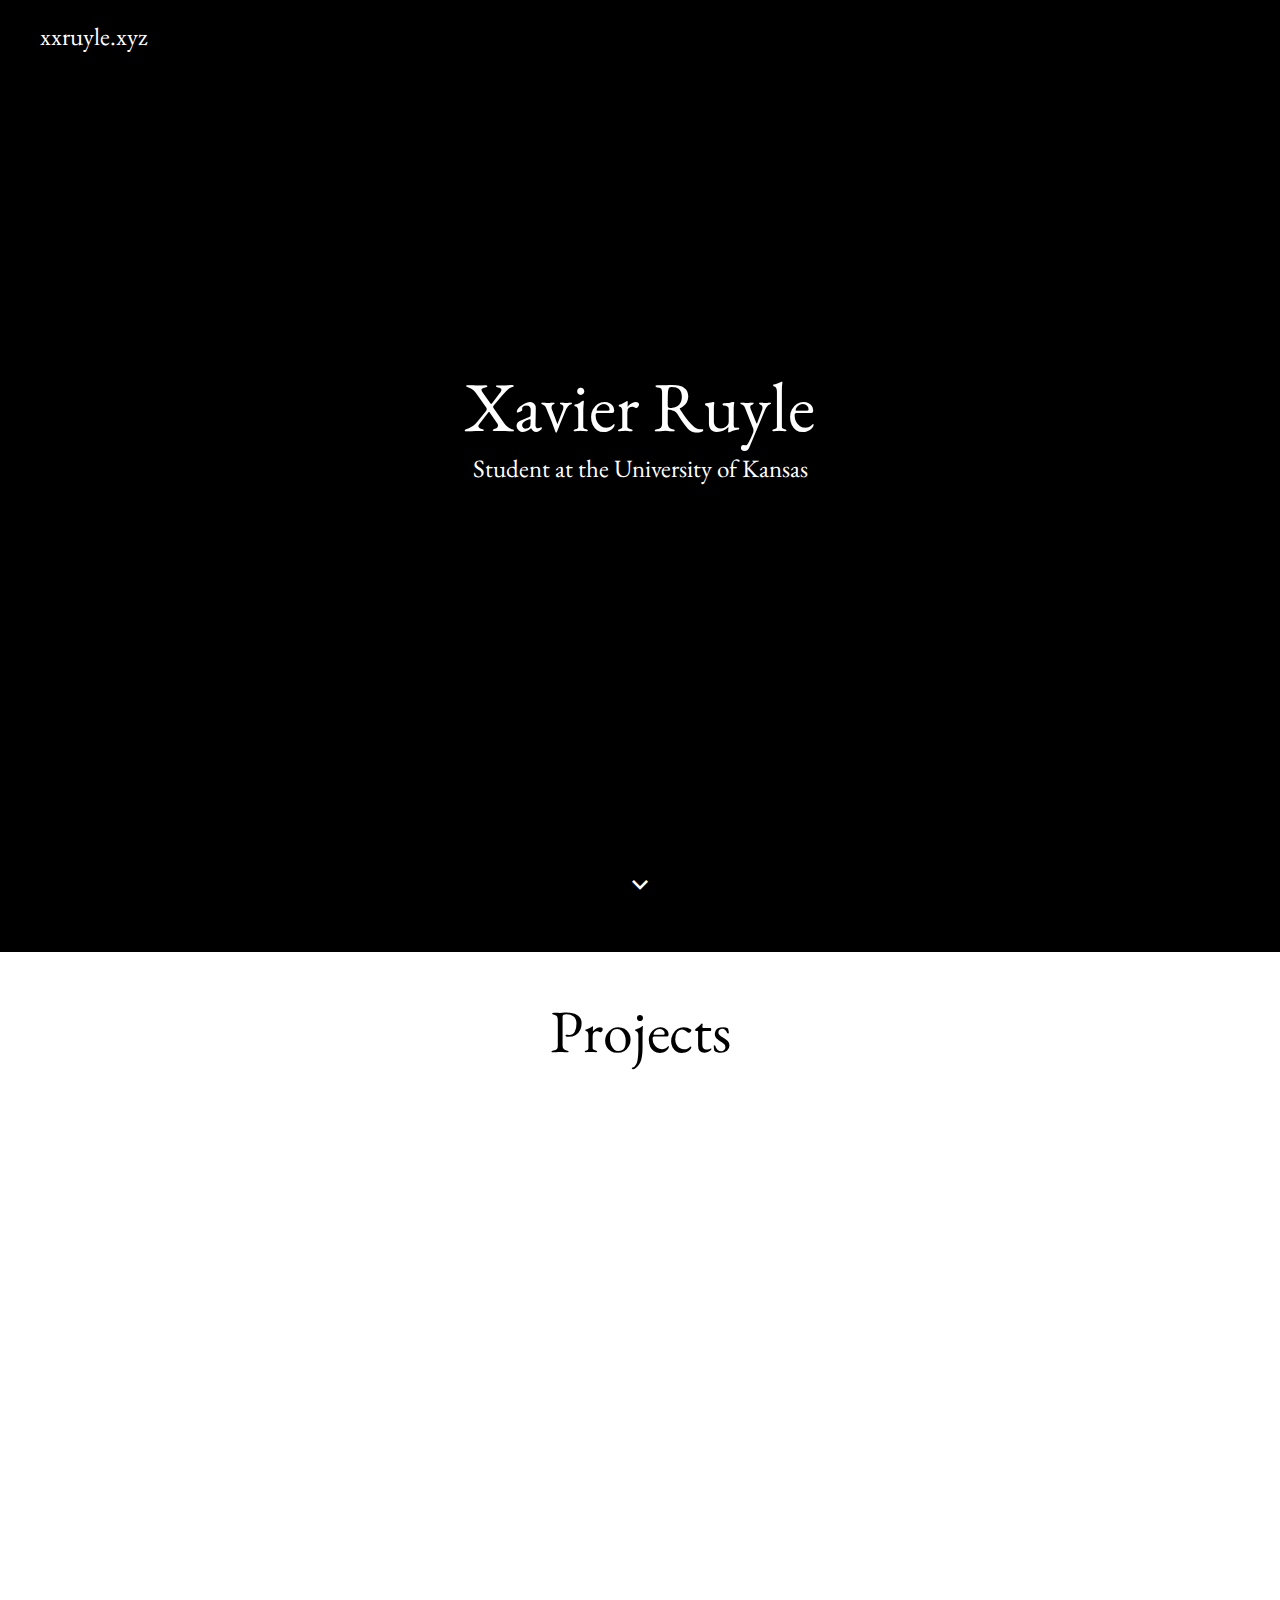
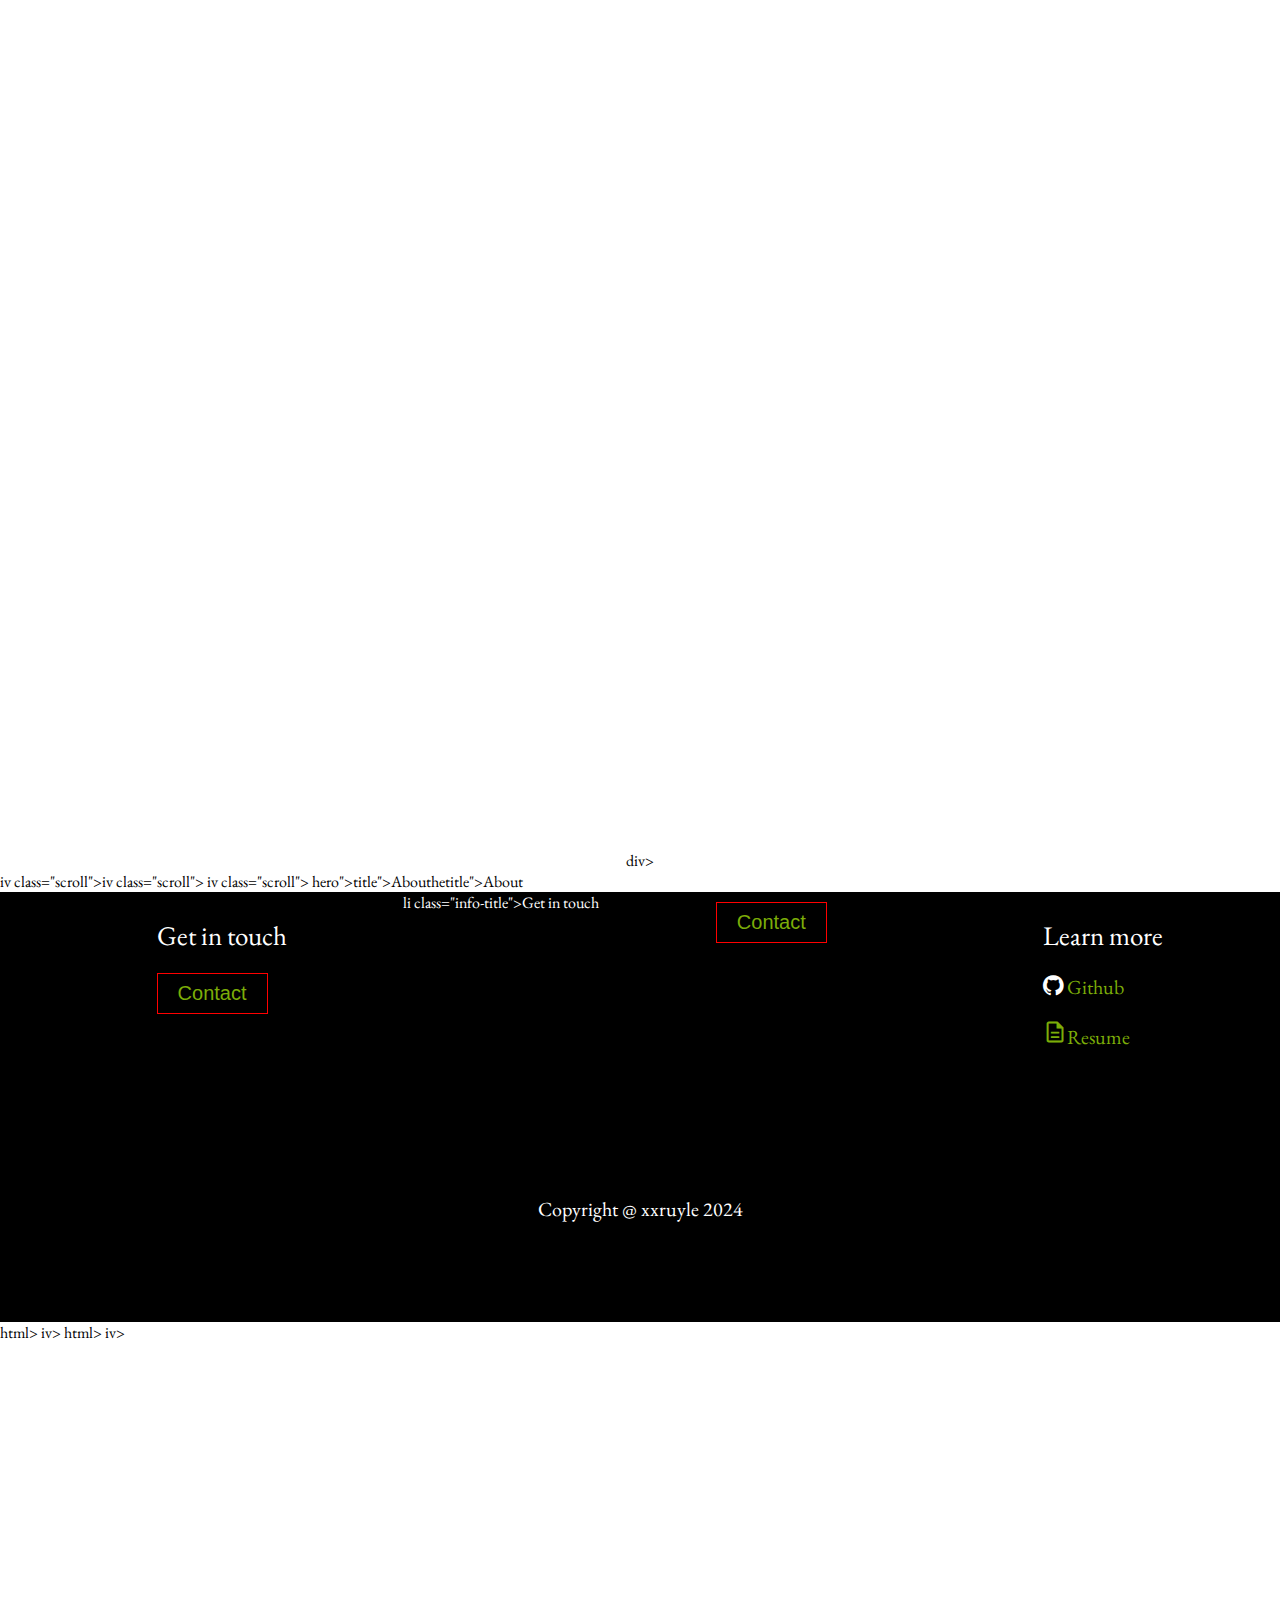
==== index.html @ ccb56cd4 "latest" ====
<!DOCTYPE html>
<html lang="en">

<head>
    <meta charset="UTF-8">
    <meta name="viewport" content="width=device-width, initial-scale=1.0">
    <link rel="stylesheet" href="styles.css" />
    <link href='https://fonts.googleapis.com/css?family=EB Garamond' rel='stylesheet'>
    <link rel="stylesheet"
        href="https://fonts.googleapis.com/css2?family=Material+Symbols+Outlined:opsz,wght,FILL,GRAD@20..48,100..700,0..1,-50..200" />
    <link rel="stylesheet" href="https://cdnjs.cloudflare.com/ajax/libs/font-awesome/4.7.0/css/font-awesome.min.css">
    <link rel="stylesheet"
        href="https://fonts.googleapis.com/css2?family=Material+Symbols+Outlined:opsz,wght,FILL,GRAD@20..48,100..700,0..1,-50..200" />
    <script src="script.js" defer></script>

    <title>xxruyle</title>
</head>

<body>
    <div class="header-container">
        <div class="header">xxruyle.xyz</div>
    </div>

    <div class="title-container">

        <div class="hero">
            <div class="title">Xavier Ruyle</div>
            <div class="title-sub">Student at the University of Kansas</div>
        </div>

        <div id="title-down" class="material-symbols-outlined visible">
            keyboard_arrow_down
        </div>
    </div>


    <div class="projects-container">


        <div class="project-container-title">Projects</div>


        <div class="project-display visible">
            <div class="project-info">
                <div class="project-title"><a class="title-link"
                        href="https://github.com/xxruyle/RVox-Engine">RVox-Engine</a></div>
                <div class="project-subtext">RVox-Engine is a 3D Voxel Graphics Engine written in C++ using OpenGL.
                </div>
                <a href="https://github.com/xxruyle/RVox-Engine"><span id="material-link"
                        class="material-symbols-outlined">link</span></a>
            </div>
            <div class="project-subtext">BandcampDownload is a simple python script which downloads albums and songs
                from bandcamp in mp3 format. MP3 Files come with ID3 metadata.</div>
            <div class="project-card">
                <img class="project-img" src="res/rvoxlandscape.png">
            </div>ass="project-card">
            <img class="project-img" src="res/download.jpg">
        </div>

        <div class="project-display visible">
            <div class="project-info">
                <div class="project-title"><a class="title-link"
                        href="https://github.com/xxruyle/Delogy-game">Delogy</a></div>
                <div class="project-subtext">Delogy is a RPG, civ-sim game written in C++ using the <a
                        href="https://www.raylib.com/"><i>Raylib</i></a> graphics library.</div>
                <a href="https://github.com/xxruyle/Delogy-game"><span id="material-link"
                        class="material-symbols-outlined">link</span></a>
            </div>

            <div class="project-card">
                <img class="project-img" src="res/delogy.png">
            </div>
        </div>

        <div class="project-display visible">
            <div class="project-info">
                <div class="project-title"><a class="title-link" href="https://github.com/xxruyle/unihive">UniHive</a>
                </div>
                <div class="project-subtext">UniHive is what is happening on your campus academically.</div>
                <a href="https://github.com/xxruyle/Librarify"><span id="material-link"
                        class="material-symbols-outlined">link</span></a>
            </div>
            <div class="project-card">
                <img class="project-img" src="res/unihive_course_page.png">
            </div>
        </div>

        <div class="project-display visible">
            <div class="project-info">
                <div class="project-title"><a class="title-link"
                        href="https://github.com/xxruyle/Delogy-game">Librarify</a></div>
                <div class="project-subtext">A mock, book shopping, webapp made with React and GoogleBooks API</div>
                <a href="https://github.com/xxruyle/Librarify"><span id="material-link"
                        class="material-symbols-outlined">link</span></a>
            </div>

            <div class="project-card">
                <img class="project-img" src="res/librarify.png">
            </div>
        </div>

        <div class="project-display visible">
            <div class="project-info">
                <div class="project-title"><a class="title-link"
                        href="https://github.com/xxruyle/bandcamp-download">BCDownload</a></div>
                <div class="project-subtext">BandcampDownload is a simple python script which downloads albums and songs
                    from bandcamp in mp3 format. MP3 Files come with ID3 metadata.</div>
                <a href="https://github.com/xxruyle/bandcamp-download"><span id="material-link"
                        class="material-symbols-outlined">link</span></a>
                <div class="project-subtext">BandcampDownload is a simple python script which downloads albums and songs
                    from bandcamp in mp3 format. MP3 Files come with ID3 metadata.</div>
            </div>

            <div class="project-card">
                <img class="project-img" src="res/download.jpg">
            </div>

        </div>

        <div class="project-display visible">
            <div class="project-info">
                <div class="project-title"><a class="title-link"
                        href="https://github.com/xxruyle/recurMaze">MazeSolver</a></div>
                <div class="project-subtext">Maze generator and solver.</div>
                <a href="https://github.com/xxruyle/recurMaze"><span id="material-link"
                        class="material-symbols-outlined">link</span></a>

            </div>

            <div class="project-card">
                <img class="project-img" src="res/recurMaze.png">
            </div>

        </div>




        <div class="project-display visible">
            <div class="project-info">
                <div class="project-title"><a class="title-link" href="https://github.com/xxruyle/todoer">Todo List</a>
                </div>
                <div class="project-subtext">A todo list which saves user info using Web Storage API.</div>
                <a href="https://github.com/xxruyle/todoer"><span id="material-link"
                        class="material-symbols-outlined">link</span></a>
                <div class="project-subtext">A todo list which saves user info using Web Storage API.</div>
                <a href="https://github.com/xxruyle/todoer"><span id="material-link"
                        class="material-symbols-outlined">link</span></a>

                <div class="project-card">
                    <img class="project-img" src="res/todolist.png">
                </div>
                <img class="project-img" src="res/todolist.png">
            </div>


            <div class="project-display visible">
                <div class="project-info">
                    <div class="project-title"><a class="title-link"
                            href="https://github.com/xxruyle/isidore-bib">Isidore-Bib</a></div>
                    <div class="project-subtext">A webapp for querying the bible with historical Christian commentary.
                    </div>
                    <a href="https://github.com/xxruyle/isidore-bib"><span id="material-link"
                            class="material-symbols-outlined">link</span></a>

                </div> href="https://github.com/xxruyle/isidore-bib"><span id="material-link"
                    class="material-symbols-outlined">link</span></a>

                <div class="project-card">
                    <img class="project-img" src="res/isidorebib.png">
                </div>
            </div> <img class="project-img" src="res/isidorebib.png"> <img class="project-img" src="res/isidorebib.png">
        </div>

        <div class="project-display visible">
            <div class="project-info">
                <div class="project-title"><a class="title-link"
                        href="https://github.com/xxruyle/basic-calculator">Calculator</a></div>
                <div class="project-subtext">A basic calculator which uses the Shunting Yard Algorithm.</div>
                <a href="https://github.com/xxruyle/basic-calculator"><span id="material-link"
                        class="material-symbols-outlined">link</span></a>
            </div>

            <div class="project-card">
                <img class="project-img" src="res/calculator.png">
            </div>

        </div>div>







        <div class="scroll"></div>

    </div>iv class="scroll"></div>iv class="scroll"></div>

    </div>iv class="scroll"></div>
    hero">title">About</div>hetitle">About</div>
    <div class="about-container">
        <div class="about-hero">
            <ul class="contact-container">
                <li class="info-title">Get in touch</li>
                <li><button class="btn"><a class="about-link" href="mailto: xxruyle@gmail.com">Contact</a></button>
                </li>
            </ul>li class="info-title">Get in touch</li>
            <li><button class="btn"><a class="about-link" href="mailto: xxruyle@gmail.com">Contact</a></button></li>
            <ul class="info-container">
                <li class="info-title">Learn more</li>
                <li><i style="font-size:24px" class="fa">&#xf09b;</i> <a class="about-link"
                        href="https://github.com/xxruyle">Github</a></li>
                <li><a class="about-link" href="static/resume.pdf"><span
                            class="material-symbols-outlined">description</span>Resume</a></li>
            </ul>

        </div>

        <div class="footer">Copyright @ xxruyle 2024</div>

    </div /ul>


</body>
</ul>
html>
</body>
</div>
</div>


</body>iv>

</html>

</body>

</html>
</body>
</ul>
html>
</body>
</div>
</div>


</body>iv>

</html>

</body>

</html>
---- styles.css ----
html, body {
    font-family: 'EB Garamond', sans-serif, 'Times New Roman', Times, serif;
    display: flex; 
    flex-direction: column;
    margin: 0; 
}

a {
    text-decoration: none;
    width: 0; 
}

a:hover {
    color: rgb(190, 190, 7);  
    transition: 0.9s
}

a.title-link {
    text-decoration: none; 
    color: #000
}

a.title-link:hover {
    color: #524343;
    transition: 0.9s
}



.header-container {
    background-color: black;
    color: #fff; 

    display: flex; 
    gap: 20px; 

}


.header {
    margin-top: 20px;
    font-size: 25px;
    margin-left: 40px;

}

.logo {
    width: 40px; 
    margin-top: 20px;
    margin-left: 20px;
    height: auto; 
}

.title-container {
    background-color: #000;
    color: #fff; 
    display: flex; 
    flex-direction: column;
    justify-content: center;
    align-items: center;
    height: 100vh; 
}

.hero {
    margin-bottom: 160px;
}

.title, .title-sub {

    display: flex; 
    justify-content: center; 
    align-items: center;
}

.title {
    font-size: 70px;
}

.title-sub {
    font-size: 25px;
}

.material-symbols-outlined {
    font-variation-settings:
    'FILL' 0,
    'wght' 500,
    'GRAD' 200,
    'opsz' 48;

    cursor: pointer;

    
}

#material-link {
    color: #000; 
}




#title-down {
    font-size: 30px;
    position: absolute;
    bottom: 0;
}



.projects-container {
    height: 100%; 
    background-color: #fff;
    display: flex; 
    flex-direction: column;
    justify-content: center; 
    align-items: center;

}

.project-container-title {
    display: flex; 
    margin-top: 40px;
    margin-bottom: 80px;
    font-size: 60px;

}

.project-display {
    display: flex; 
    justify-content: center;
    max-height: 100vh; 

    flex-wrap: wrap;

    margin-bottom: 200px;

}

.project-info {
    display: flex; 
    flex-direction: column;
    font-size: 40px;
    flex: 0.3;

    padding-right: 30px;


}

.project-subtext {
    font-size: 18px;
    width: 250px;
    text-align: wrap;
}

.project-card {
    display: flex; 
    flex: 1; 
    justify-content: center; 

    border-radius: 1px;
    height: 450px; 
    width: 800px;
}




.project-img {
    width: 100%;
    height: 100%;
    object-fit: cover;
}


.about-container {
    background-color: #000; 
    color: white; 

    display: flex; 
    flex-direction: column;
    
}

.about-hero {
    display: flex; 
    justify-content: space-evenly;
    margin-bottom: 100px;
}

.about-title {
    display: flex; 
    justify-content: center;
    margin-top: 60px;
    margin-bottom: 80px;
    font-size: 60px;
}

.about-link {
    color: rgb(124, 173, 8);
    font-size: 20px;
}

.info-container {
    list-style-type: none;
    margin-left: 50px;
    gap: 50px; 
}

.info-title {
    list-style-type: none;
    font-size: 27px; 
}

li {
    list-style-type: none;
    padding: 10px;

}





.btn {
    color: white; 
    padding: 8px 20px; 
    background-color: black;
    border: 0.5px solid  red; 
}




.footer {
    font-size: 20px;
    margin-top: 20px;
    margin-bottom: 100px;
    color: white; 
    display: flex;
    justify-content: center;

}

.hidden {
    visibility: hidden;
    opacity: 0;
    transition: visibility 0s 1.0s, opacity 1.0s linear;
}

.visible {
    visibility: visible; 
    transition: visibility 0s 0.5s, opacity 0.5s linear;
}
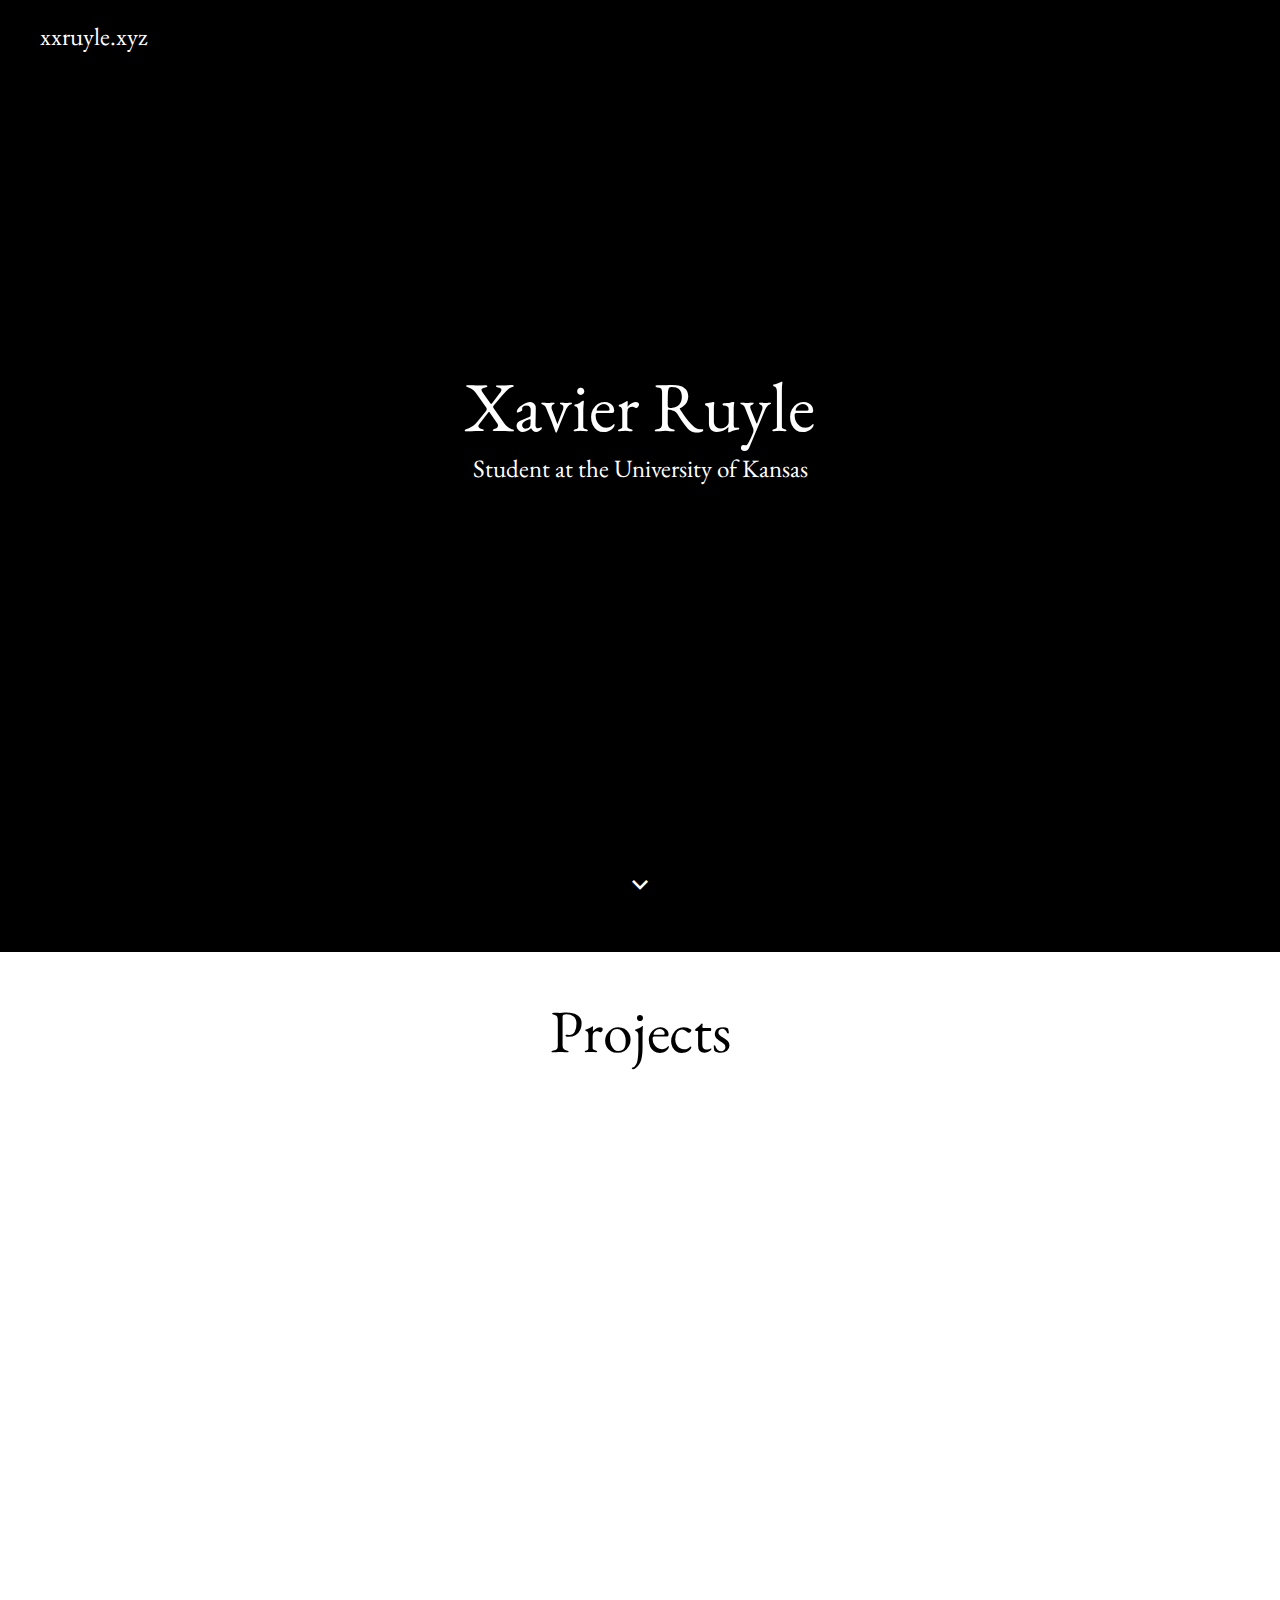
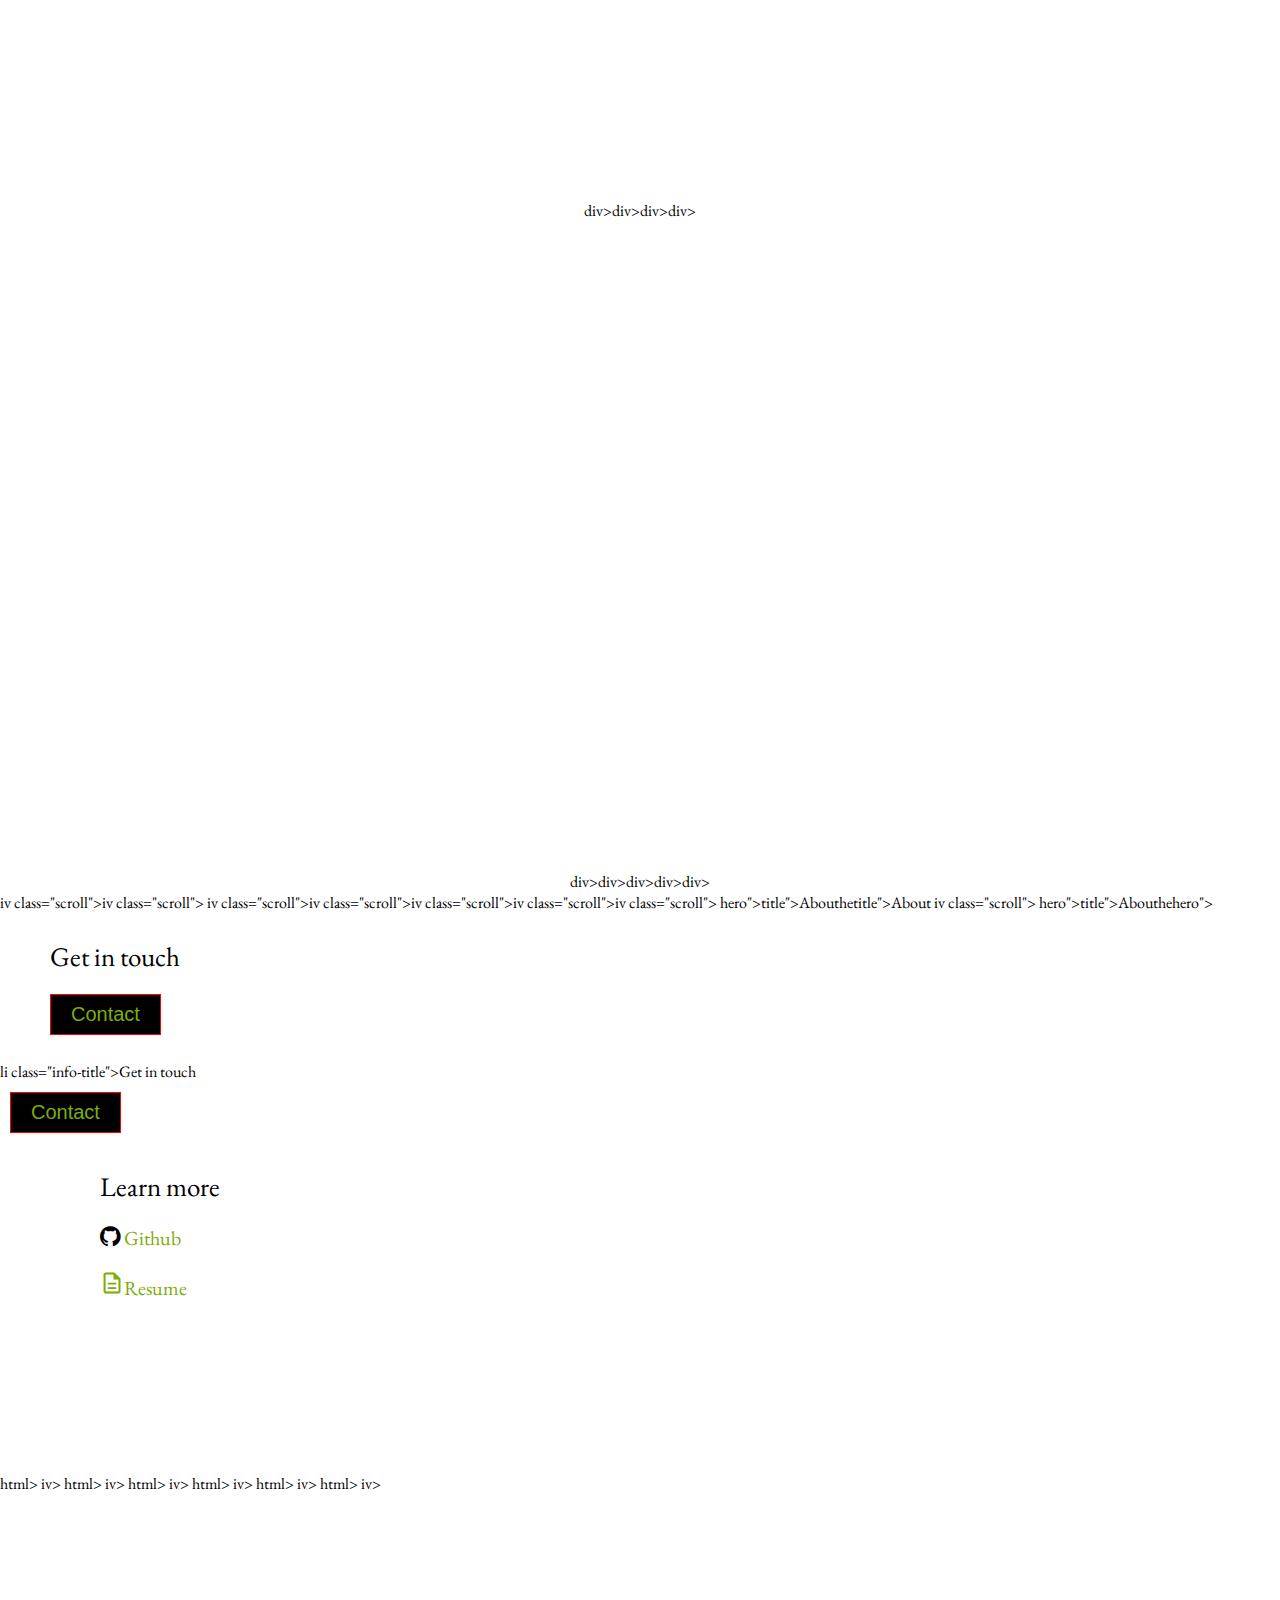
==== commit a1e8cab3: "Fix unihive entry" ====
--- a/index.html
+++ b/index.html
@@ -51,10 +51,20 @@
             </div>
             <div class="project-subtext">BandcampDownload is a simple python script which downloads albums and songs
                 from bandcamp in mp3 format. MP3 Files come with ID3 metadata.</div>
+            <div class="project-subtext">BandcampDownload is a simple python script which downloads albums and songs
+                from bandcamp in mp3 format. MP3 Files come with ID3 metadata.</div>
+            <div class="project-subtext">BandcampDownload is a simple python script which downloads albums and songs
+                from bandcamp in mp3 format. MP3 Files come with ID3 metadata.</div>
+            <div class="project-subtext">BandcampDownload is a simple python script which downloads albums and songs
+                from bandcamp in mp3 format. MP3 Files come with ID3 metadata.</div>
+            <div class="project-subtext">BandcampDownload is a simple python script which downloads albums and songs
+                from bandcamp in mp3 format. MP3 Files come with ID3 metadata.</div>
             <div class="project-card">
                 <img class="project-img" src="res/rvoxlandscape.png">
             </div>ass="project-card">
-            <img class="project-img" src="res/download.jpg">
+            <img class="project-img" src="res/download.jpg"> <img class="project-img" src="res/download.jpg"> <img
+                class="project-img" src="res/download.jpg"> <img class="project-img" src="res/download.jpg"> <img
+                class="project-img" src="res/download.jpg">
         </div>
 
         <div class="project-display visible">
@@ -77,7 +87,7 @@
                 <div class="project-title"><a class="title-link" href="https://github.com/xxruyle/unihive">UniHive</a>
                 </div>
                 <div class="project-subtext">UniHive is what is happening on your campus academically.</div>
-                <a href="https://github.com/xxruyle/Librarify"><span id="material-link"
+                <a href="https://github.com/xxruyle/unihive"><span id="material-link"
                         class="material-symbols-outlined">link</span></a>
             </div>
             <div class="project-card">
@@ -146,13 +156,17 @@
                 <div class="project-subtext">A todo list which saves user info using Web Storage API.</div>
                 <a href="https://github.com/xxruyle/todoer"><span id="material-link"
                         class="material-symbols-outlined">link</span></a>
-
+                <div class="project-subtext">A todo list which saves user info using Web Storage API.</div>
+                <div class="project-subtext">A todo list which saves user info using Web Storage API.</div>
+                <div class="project-subtext">A todo list which saves user info using Web Storage API.</div>
+                <div class="project-subtext">A todo list which saves user info using Web Storage API.</div>
                 <div class="project-card">
                     <img class="project-img" src="res/todolist.png">
                 </div>
                 <img class="project-img" src="res/todolist.png">
             </div>
-
+            <img class="project-img" src="res/todolist.png"> <img class="project-img" src="res/todolist.png"> <img
+                class="project-img" src="res/todolist.png"> <img class="project-img" src="res/todolist.png">
 
             <div class="project-display visible">
                 <div class="project-info">
@@ -170,7 +184,7 @@
                     <img class="project-img" src="res/isidorebib.png">
                 </div>
             </div> <img class="project-img" src="res/isidorebib.png"> <img class="project-img" src="res/isidorebib.png">
-        </div>
+        </div>div>div>div>div>
 
         <div class="project-display visible">
             <div class="project-info">
@@ -185,7 +199,7 @@
                 <img class="project-img" src="res/calculator.png">
             </div>
 
-        </div>div>
+        </div>div>div>div>div>div>
 
 
 
@@ -197,27 +211,28 @@
 
     </div>iv class="scroll"></div>iv class="scroll"></div>
 
+    </div>iv class="scroll"></div>iv class="scroll"></div>iv class="scroll"></div>iv class="scroll"></div>iv
+    class="scroll"></div>
+    hero">title">About</div>hetitle">About</div>
     </div>iv class="scroll"></div>
-    hero">title">About</div>hetitle">About</div>
-    <div class="about-container">
-        <div class="about-hero">
-            <ul class="contact-container">
-                <li class="info-title">Get in touch</li>
-                <li><button class="btn"><a class="about-link" href="mailto: xxruyle@gmail.com">Contact</a></button>
-                </li>
-            </ul>li class="info-title">Get in touch</li>
-            <li><button class="btn"><a class="about-link" href="mailto: xxruyle@gmail.com">Contact</a></button></li>
-            <ul class="info-container">
-                <li class="info-title">Learn more</li>
-                <li><i style="font-size:24px" class="fa">&#xf09b;</i> <a class="about-link"
-                        href="https://github.com/xxruyle">Github</a></li>
-                <li><a class="about-link" href="static/resume.pdf"><span
-                            class="material-symbols-outlined">description</span>Resume</a></li>
-            </ul>
-
-        </div>
-
-        <div class="footer">Copyright @ xxruyle 2024</div>
+    hero">title">About</div>hehero">
+    <ul class="contact-container">
+        <li class="info-title">Get in touch</li>
+        <li><button class="btn"><a class="about-link" href="mailto: xxruyle@gmail.com">Contact</a></button>
+        </li>
+    </ul>li class="info-title">Get in touch</li>
+    <li><button class="btn"><a class="about-link" href="mailto: xxruyle@gmail.com">Contact</a></button></li>
+    <ul class="info-container">
+        <li class="info-title">Learn more</li>
+        <li><i style="font-size:24px" class="fa">&#xf09b;</i> <a class="about-link"
+                href="https://github.com/xxruyle">Github</a></li>
+        <li><a class="about-link" href="static/resume.pdf"><span
+                    class="material-symbols-outlined">description</span>Resume</a></li>
+    </ul>
+
+    </div /ul/ul/ul/ul>
+
+    <div class="footer">Copyright @ xxruyle 2024</div>
 
     </div /ul>
 
@@ -252,3 +267,63 @@
 </body>
 
 </html>
+</body>
+</ul>
+html>
+</body>
+</div>
+</div>
+
+
+</body>iv>
+
+</html>
+
+</body>
+
+</html>
+</body>
+</ul>
+html>
+</body>
+</div>
+</div>
+
+
+</body>iv>
+
+</html>
+
+</body>
+
+</html>
+</body>
+</ul>
+html>
+</body>
+</div>
+</div>
+
+
+</body>iv>
+
+</html>
+
+</body>
+
+</html>
+</body>
+</ul>
+html>
+</body>
+</div>
+</div>
+
+
+</body>iv>
+
+</html>
+
+</body>
+
+</html>
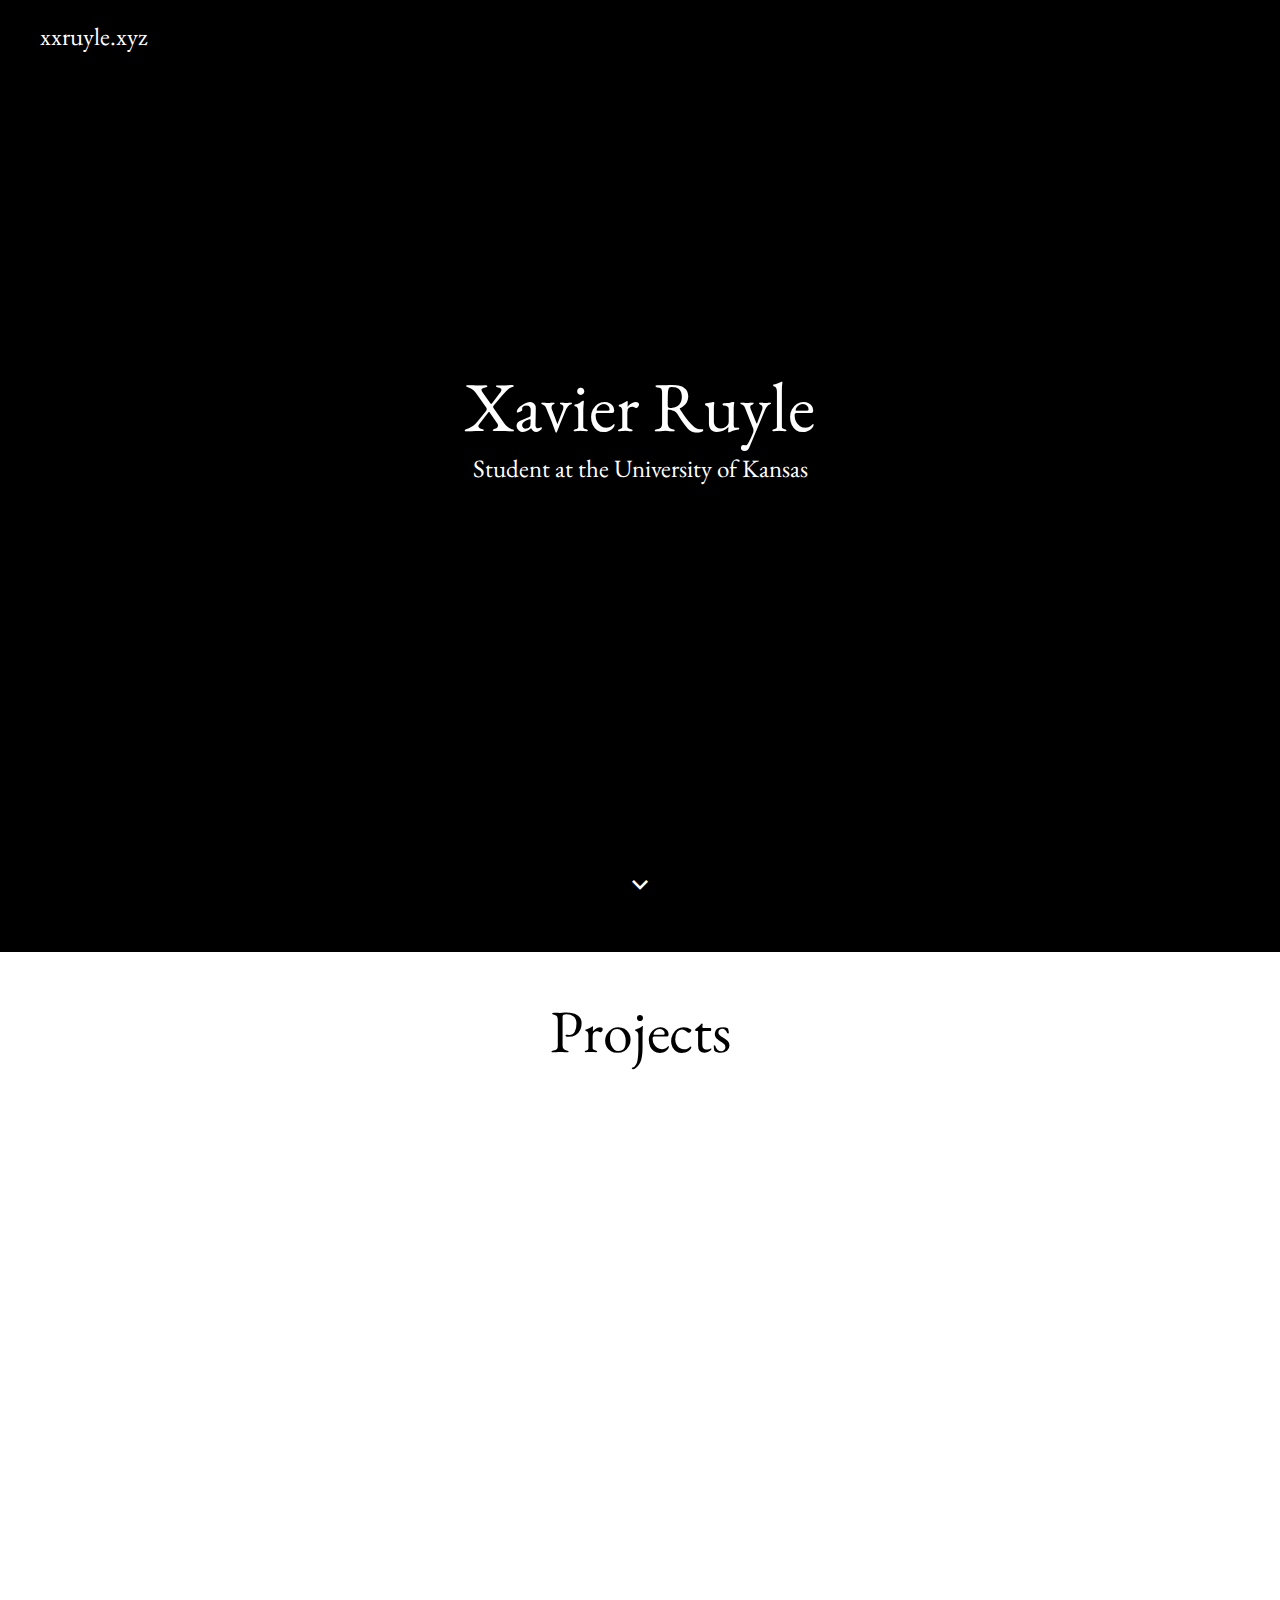
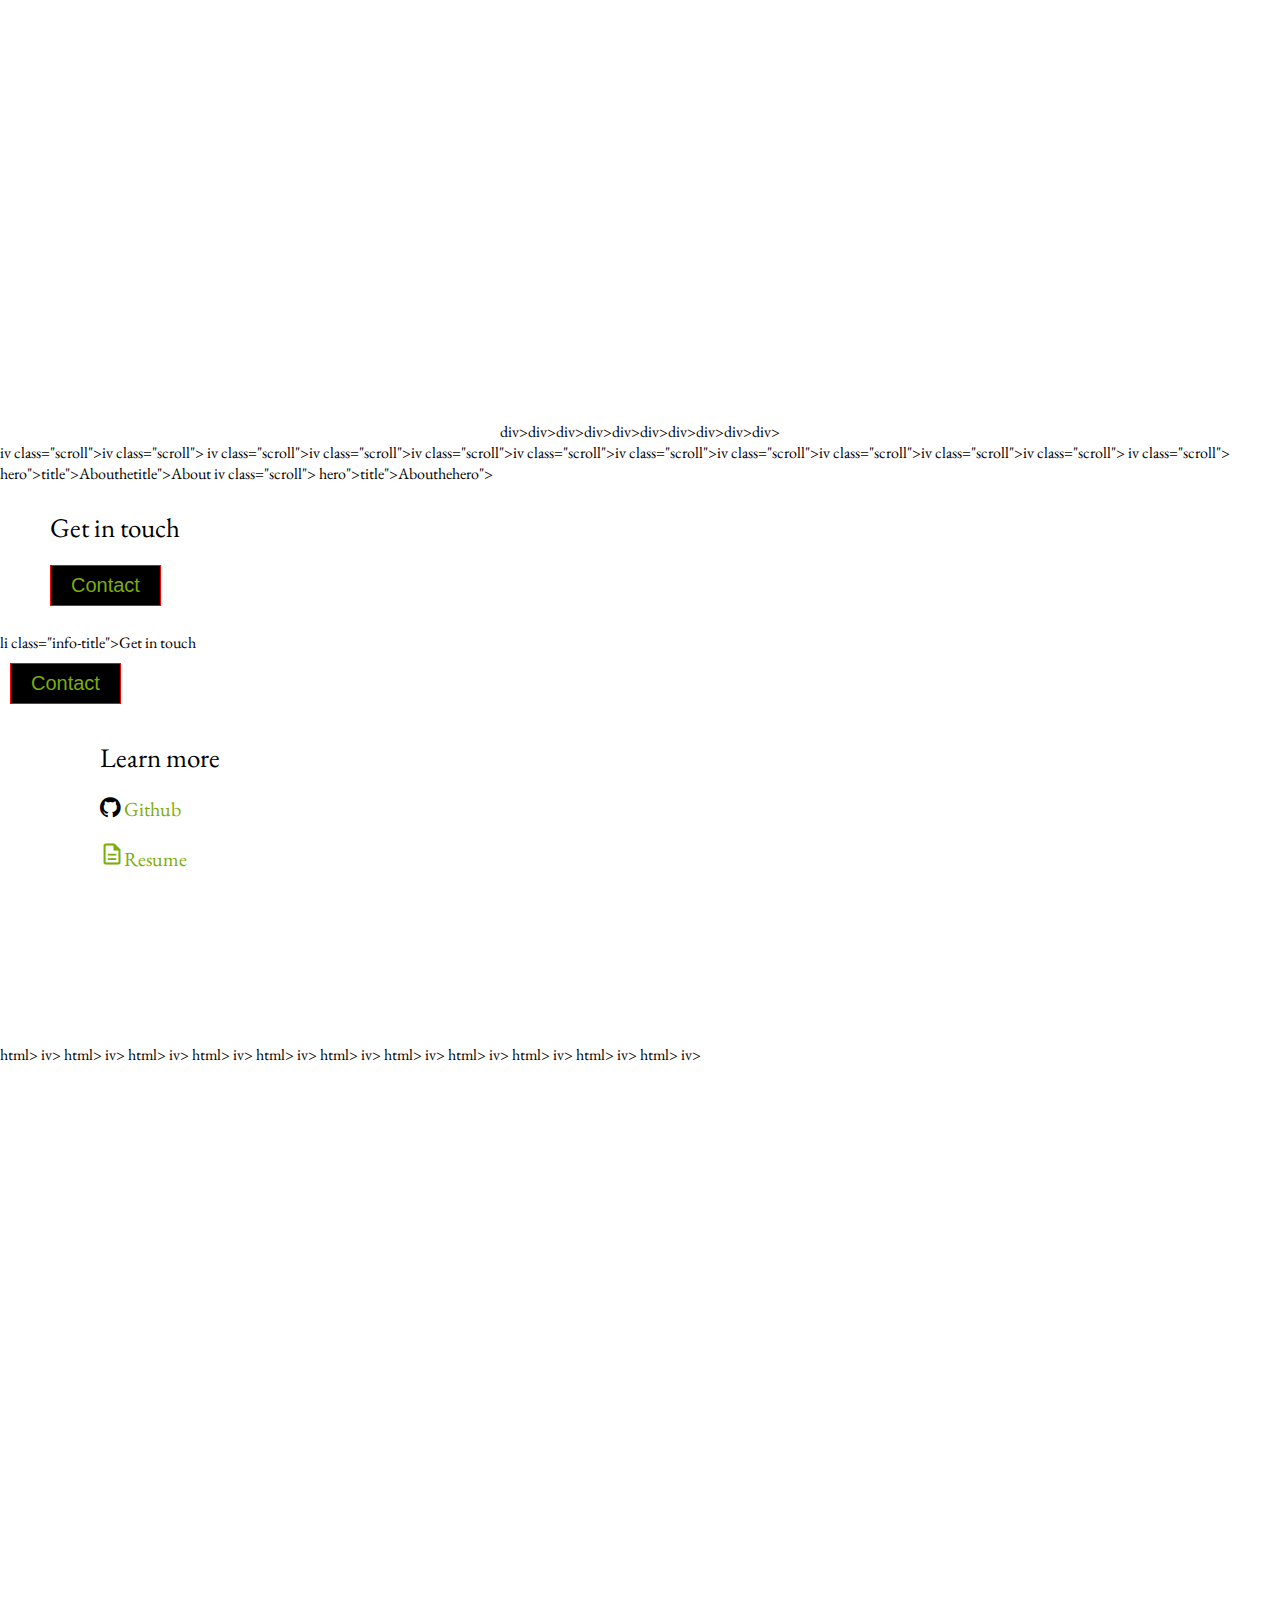
==== commit bc4fbc48: "Fix bcdownload" ====
--- a/index.html
+++ b/index.html
@@ -49,22 +49,9 @@
                 <a href="https://github.com/xxruyle/RVox-Engine"><span id="material-link"
                         class="material-symbols-outlined">link</span></a>
             </div>
-            <div class="project-subtext">BandcampDownload is a simple python script which downloads albums and songs
-                from bandcamp in mp3 format. MP3 Files come with ID3 metadata.</div>
-            <div class="project-subtext">BandcampDownload is a simple python script which downloads albums and songs
-                from bandcamp in mp3 format. MP3 Files come with ID3 metadata.</div>
-            <div class="project-subtext">BandcampDownload is a simple python script which downloads albums and songs
-                from bandcamp in mp3 format. MP3 Files come with ID3 metadata.</div>
-            <div class="project-subtext">BandcampDownload is a simple python script which downloads albums and songs
-                from bandcamp in mp3 format. MP3 Files come with ID3 metadata.</div>
-            <div class="project-subtext">BandcampDownload is a simple python script which downloads albums and songs
-                from bandcamp in mp3 format. MP3 Files come with ID3 metadata.</div>
             <div class="project-card">
                 <img class="project-img" src="res/rvoxlandscape.png">
-            </div>ass="project-card">
-            <img class="project-img" src="res/download.jpg"> <img class="project-img" src="res/download.jpg"> <img
-                class="project-img" src="res/download.jpg"> <img class="project-img" src="res/download.jpg"> <img
-                class="project-img" src="res/download.jpg">
+            </div>
         </div>
 
         <div class="project-display visible">
@@ -117,8 +104,6 @@
                     from bandcamp in mp3 format. MP3 Files come with ID3 metadata.</div>
                 <a href="https://github.com/xxruyle/bandcamp-download"><span id="material-link"
                         class="material-symbols-outlined">link</span></a>
-                <div class="project-subtext">BandcampDownload is a simple python script which downloads albums and songs
-                    from bandcamp in mp3 format. MP3 Files come with ID3 metadata.</div>
             </div>
 
             <div class="project-card">
@@ -184,7 +169,7 @@
                     <img class="project-img" src="res/isidorebib.png">
                 </div>
             </div> <img class="project-img" src="res/isidorebib.png"> <img class="project-img" src="res/isidorebib.png">
-        </div>div>div>div>div>
+        </div>div>div>div>div>div>div>div>div>div>
 
         <div class="project-display visible">
             <div class="project-info">
@@ -199,7 +184,7 @@
                 <img class="project-img" src="res/calculator.png">
             </div>
 
-        </div>div>div>div>div>div>
+        </div>div>div>div>div>div>div>div>div>div>div>
 
 
 
@@ -212,7 +197,8 @@
     </div>iv class="scroll"></div>iv class="scroll"></div>
 
     </div>iv class="scroll"></div>iv class="scroll"></div>iv class="scroll"></div>iv class="scroll"></div>iv
-    class="scroll"></div>
+    class="scroll"></div>iv class="scroll"></div>iv class="scroll"></div>iv class="scroll"></div>iv class="scroll">
+    </div>iv class="scroll"></div>
     hero">title">About</div>hetitle">About</div>
     </div>iv class="scroll"></div>
     hero">title">About</div>hehero">
@@ -230,7 +216,7 @@
                     class="material-symbols-outlined">description</span>Resume</a></li>
     </ul>
 
-    </div /ul/ul/ul/ul>
+    </div /ul/ul/ul/ul/ul/ul/ul/ul/ul>
 
     <div class="footer">Copyright @ xxruyle 2024</div>
 
@@ -327,3 +313,78 @@
 </body>
 
 </html>
+</body>
+</ul>
+html>
+</body>
+</div>
+</div>
+
+
+</body>iv>
+
+</html>
+
+</body>
+
+</html>
+</body>
+</ul>
+html>
+</body>
+</div>
+</div>
+
+
+</body>iv>
+
+</html>
+
+</body>
+
+</html>
+</body>
+</ul>
+html>
+</body>
+</div>
+</div>
+
+
+</body>iv>
+
+</html>
+
+</body>
+
+</html>
+</body>
+</ul>
+html>
+</body>
+</div>
+</div>
+
+
+</body>iv>
+
+</html>
+
+</body>
+
+</html>
+</body>
+</ul>
+html>
+</body>
+</div>
+</div>
+
+
+</body>iv>
+
+</html>
+
+</body>
+
+</html>
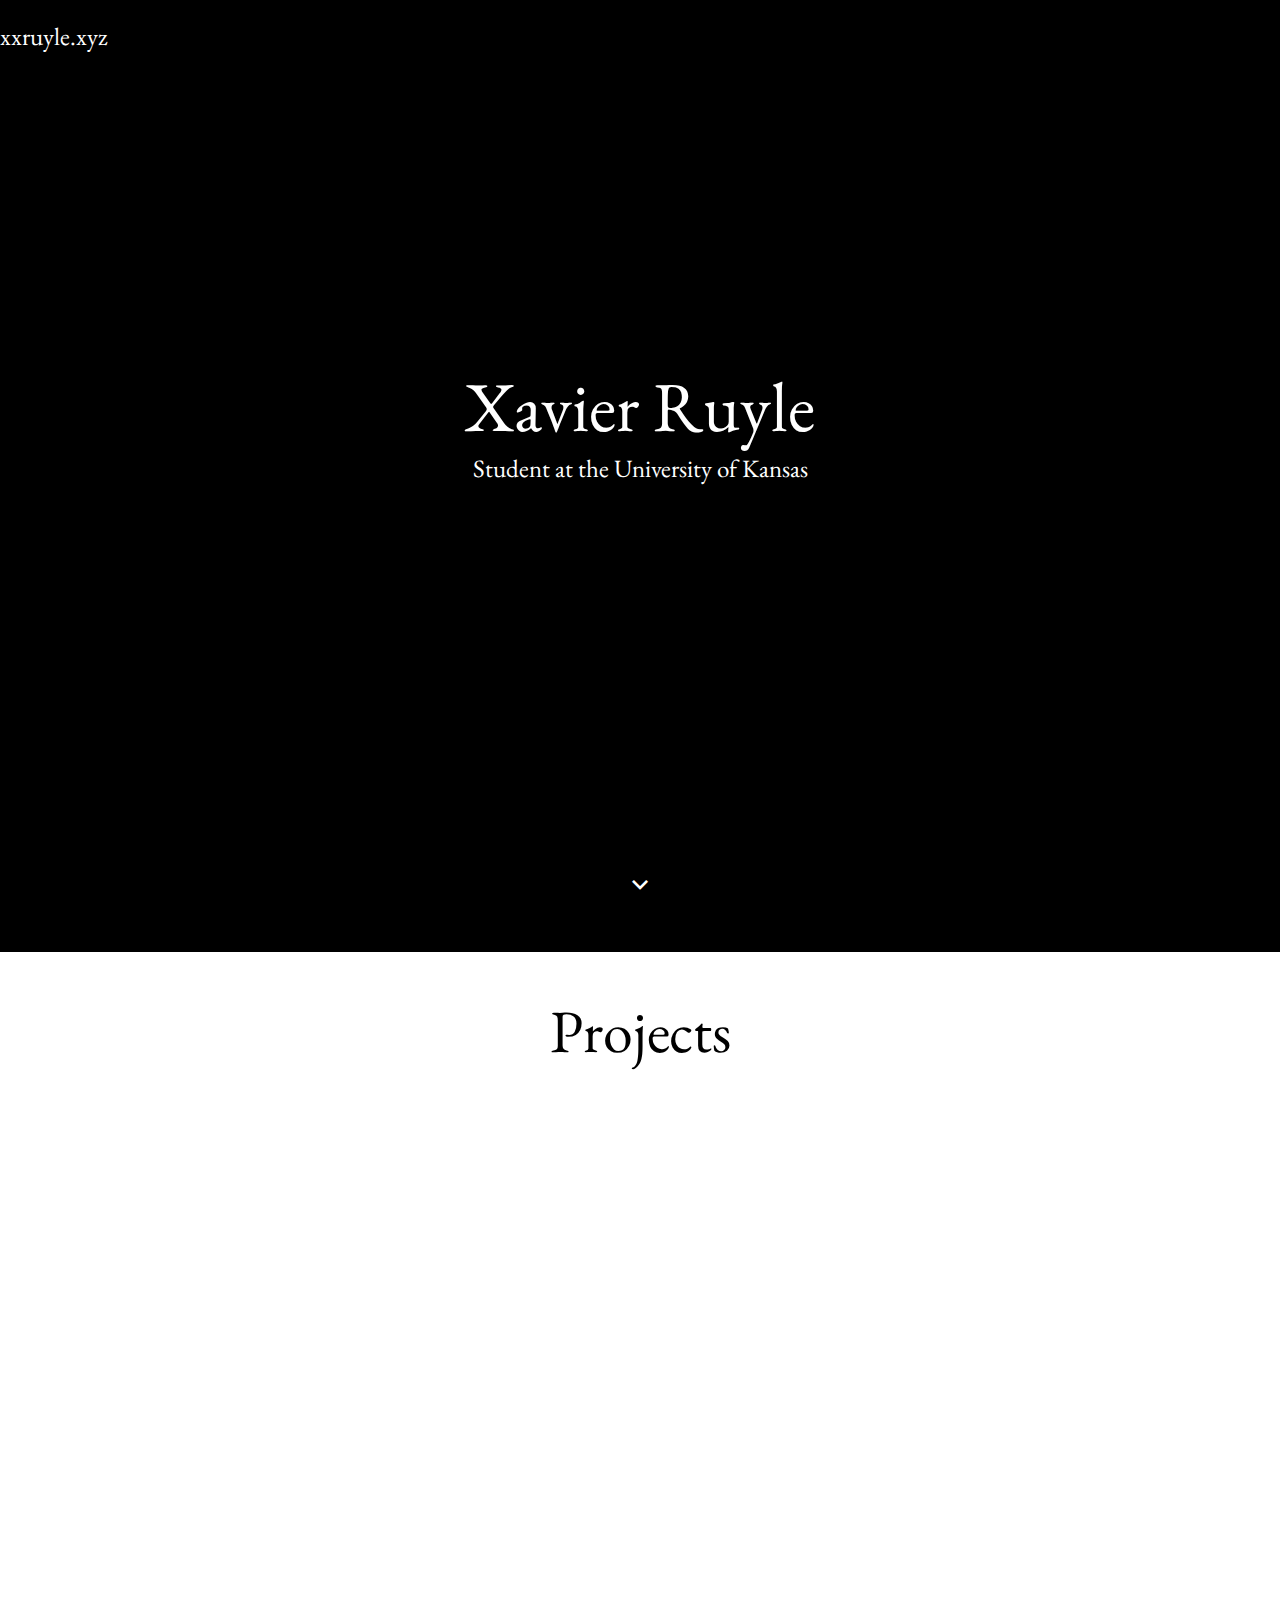
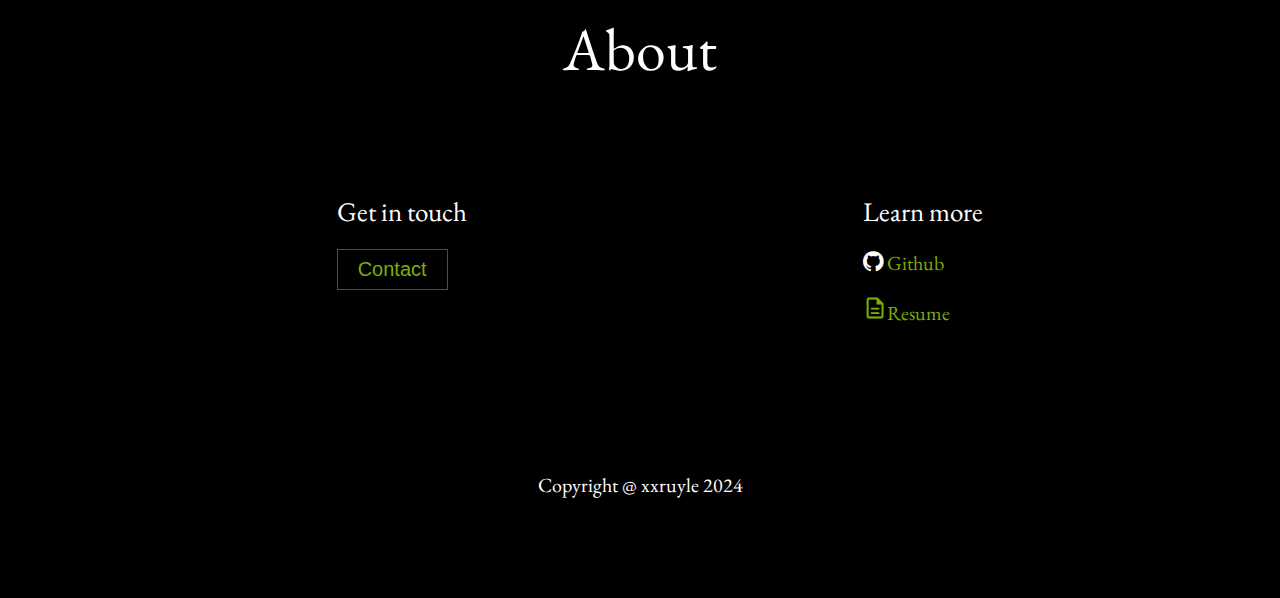
==== commit 4fca6fff: "revert changes" ====
--- a/index.html
+++ b/index.html
@@ -1,34 +1,30 @@
 <!DOCTYPE html>
 <html lang="en">
-
 <head>
     <meta charset="UTF-8">
     <meta name="viewport" content="width=device-width, initial-scale=1.0">
-    <link rel="stylesheet" href="styles.css" />
+    <link rel="stylesheet" href="styles.css"/> 
     <link href='https://fonts.googleapis.com/css?family=EB Garamond' rel='stylesheet'>
-    <link rel="stylesheet"
-        href="https://fonts.googleapis.com/css2?family=Material+Symbols+Outlined:opsz,wght,FILL,GRAD@20..48,100..700,0..1,-50..200" />
+    <link rel="stylesheet" href="https://fonts.googleapis.com/css2?family=Material+Symbols+Outlined:opsz,wght,FILL,GRAD@20..48,100..700,0..1,-50..200" />
     <link rel="stylesheet" href="https://cdnjs.cloudflare.com/ajax/libs/font-awesome/4.7.0/css/font-awesome.min.css">
-    <link rel="stylesheet"
-        href="https://fonts.googleapis.com/css2?family=Material+Symbols+Outlined:opsz,wght,FILL,GRAD@20..48,100..700,0..1,-50..200" />
-    <script src="script.js" defer></script>
+    <link rel="stylesheet" href="https://fonts.googleapis.com/css2?family=Material+Symbols+Outlined:opsz,wght,FILL,GRAD@20..48,100..700,0..1,-50..200" />
+    <script src="script.js" defer></script> 
 
     <title>xxruyle</title>
 </head>
-
 <body>
     <div class="header-container">
-        <div class="header">xxruyle.xyz</div>
-    </div>
+        <div class="header">xxruyle.xyz</div> 
+    </div> 
 
     <div class="title-container">
 
         <div class="hero">
-            <div class="title">Xavier Ruyle</div>
-            <div class="title-sub">Student at the University of Kansas</div>
+            <div class="title">Xavier Ruyle</div> 
+            <div class="title-sub">Student at the University of Kansas</div>  
         </div>
 
-        <div id="title-down" class="material-symbols-outlined visible">
+        <div id="title-down" class="material-symbols-outlined visible"> 
             keyboard_arrow_down
         </div>
     </div>
@@ -40,91 +36,68 @@
         <div class="project-container-title">Projects</div>
 
 
-        <div class="project-display visible">
-            <div class="project-info">
-                <div class="project-title"><a class="title-link"
-                        href="https://github.com/xxruyle/RVox-Engine">RVox-Engine</a></div>
-                <div class="project-subtext">RVox-Engine is a 3D Voxel Graphics Engine written in C++ using OpenGL.
-                </div>
-                <a href="https://github.com/xxruyle/RVox-Engine"><span id="material-link"
-                        class="material-symbols-outlined">link</span></a>
+        <div class="project-display visible">     
+            <div class="project-info"> 
+                <div class="project-title"><a class="title-link" href="https://github.com/xxruyle/RVox-Engine">RVox-Engine</a></div>  
+                <div class="project-subtext">RVox-Engine is a 3D Voxel Graphics Engine written in C++ using OpenGL.</div> 
+                <a href="https://github.com/xxruyle/RVox-Engine"><span id="material-link" class="material-symbols-outlined">link</span></a>
             </div>
+
             <div class="project-card">
-                <img class="project-img" src="res/rvoxlandscape.png">
+                <img class="project-img" src="res/rvoxlandscape.png"> 
+            </div> 
+
+        </div>
+        
+        <div class="project-display visible">     
+            <div class="project-info"> 
+                <div class="project-title"><a class="title-link" href="https://github.com/xxruyle/Delogy-game">Delogy</a></div>  
+                <div class="project-subtext">Delogy is a RPG, civ-sim game written in C++ using the <a href="https://www.raylib.com/"><i>Raylib</i></a> graphics library.</div> 
+                <a href="https://github.com/xxruyle/Delogy-game"><span id="material-link" class="material-symbols-outlined">link</span></a>
             </div>
+
+            <div class="project-card">
+                <img class="project-img" src="res/delogy.png"> 
+            </div> 
+        </div>
+
+        <div class="project-display visible">     
+            <div class="project-info"> 
+                <div class="project-title"><a class="title-link" href="https://github.com/xxruyle/Delogy-game">Librarify</a></div>  
+                <div class="project-subtext">A mock, book shopping, webapp made with React and GoogleBooks API</div> 
+                <a href="https://github.com/xxruyle/Librarify"><span id="material-link" class="material-symbols-outlined">link</span></a>
+            </div>
+
+            <div class="project-card">
+                <img class="project-img" src="res/librarify.png"> 
+            </div> 
         </div>
 
         <div class="project-display visible">
-            <div class="project-info">
-                <div class="project-title"><a class="title-link"
-                        href="https://github.com/xxruyle/Delogy-game">Delogy</a></div>
-                <div class="project-subtext">Delogy is a RPG, civ-sim game written in C++ using the <a
-                        href="https://www.raylib.com/"><i>Raylib</i></a> graphics library.</div>
-                <a href="https://github.com/xxruyle/Delogy-game"><span id="material-link"
-                        class="material-symbols-outlined">link</span></a>
+            <div class="project-info"> 
+                <div class="project-title"><a class="title-link" href="https://github.com/xxruyle/bandcamp-download">BCDownload</a></div>  
+                <div class="project-subtext">BandcampDownload is a simple python script which downloads albums and songs from bandcamp in mp3 format. MP3 Files come with ID3 metadata.</div> 
+                <a href="https://github.com/xxruyle/bandcamp-download"><span id="material-link" class="material-symbols-outlined">link</span></a>
+
             </div>
 
             <div class="project-card">
-                <img class="project-img" src="res/delogy.png">
-            </div>
-        </div>
-
-        <div class="project-display visible">
-            <div class="project-info">
-                <div class="project-title"><a class="title-link" href="https://github.com/xxruyle/unihive">UniHive</a>
-                </div>
-                <div class="project-subtext">UniHive is what is happening on your campus academically.</div>
-                <a href="https://github.com/xxruyle/unihive"><span id="material-link"
-                        class="material-symbols-outlined">link</span></a>
-            </div>
-            <div class="project-card">
-                <img class="project-img" src="res/unihive_course_page.png">
-            </div>
-        </div>
-
-        <div class="project-display visible">
-            <div class="project-info">
-                <div class="project-title"><a class="title-link"
-                        href="https://github.com/xxruyle/Delogy-game">Librarify</a></div>
-                <div class="project-subtext">A mock, book shopping, webapp made with React and GoogleBooks API</div>
-                <a href="https://github.com/xxruyle/Librarify"><span id="material-link"
-                        class="material-symbols-outlined">link</span></a>
-            </div>
-
-            <div class="project-card">
-                <img class="project-img" src="res/librarify.png">
-            </div>
-        </div>
-
-        <div class="project-display visible">
-            <div class="project-info">
-                <div class="project-title"><a class="title-link"
-                        href="https://github.com/xxruyle/bandcamp-download">BCDownload</a></div>
-                <div class="project-subtext">BandcampDownload is a simple python script which downloads albums and songs
-                    from bandcamp in mp3 format. MP3 Files come with ID3 metadata.</div>
-                <a href="https://github.com/xxruyle/bandcamp-download"><span id="material-link"
-                        class="material-symbols-outlined">link</span></a>
-            </div>
-
-            <div class="project-card">
-                <img class="project-img" src="res/download.jpg">
-            </div>
+                <img class="project-img" src="res/download.jpg"> 
+            </div> 
 
         </div>
 
         <div class="project-display visible">
-            <div class="project-info">
-                <div class="project-title"><a class="title-link"
-                        href="https://github.com/xxruyle/recurMaze">MazeSolver</a></div>
-                <div class="project-subtext">Maze generator and solver.</div>
-                <a href="https://github.com/xxruyle/recurMaze"><span id="material-link"
-                        class="material-symbols-outlined">link</span></a>
+            <div class="project-info"> 
+                <div class="project-title"><a class="title-link" href="https://github.com/xxruyle/recurMaze">MazeSolver</a></div>  
+                <div class="project-subtext">Maze generator and solver.</div> 
+                <a href="https://github.com/xxruyle/recurMaze"><span id="material-link" class="material-symbols-outlined">link</span></a>
 
             </div>
 
             <div class="project-card">
-                <img class="project-img" src="res/recurMaze.png">
-            </div>
+                <img class="project-img" src="res/recurMaze.png"> 
+            </div> 
 
         </div>
 
@@ -132,259 +105,78 @@
 
 
         <div class="project-display visible">
-            <div class="project-info">
-                <div class="project-title"><a class="title-link" href="https://github.com/xxruyle/todoer">Todo List</a>
-                </div>
-                <div class="project-subtext">A todo list which saves user info using Web Storage API.</div>
-                <a href="https://github.com/xxruyle/todoer"><span id="material-link"
-                        class="material-symbols-outlined">link</span></a>
-                <div class="project-subtext">A todo list which saves user info using Web Storage API.</div>
-                <a href="https://github.com/xxruyle/todoer"><span id="material-link"
-                        class="material-symbols-outlined">link</span></a>
-                <div class="project-subtext">A todo list which saves user info using Web Storage API.</div>
-                <div class="project-subtext">A todo list which saves user info using Web Storage API.</div>
-                <div class="project-subtext">A todo list which saves user info using Web Storage API.</div>
-                <div class="project-subtext">A todo list which saves user info using Web Storage API.</div>
-                <div class="project-card">
-                    <img class="project-img" src="res/todolist.png">
-                </div>
-                <img class="project-img" src="res/todolist.png">
-            </div>
-            <img class="project-img" src="res/todolist.png"> <img class="project-img" src="res/todolist.png"> <img
-                class="project-img" src="res/todolist.png"> <img class="project-img" src="res/todolist.png">
+            <div class="project-info"> 
+                <div class="project-title"><a class="title-link" href="https://github.com/xxruyle/todoer">Todo List</a></div>  
+                <div class="project-subtext">A todo list which saves user info using Web Storage API.</div> 
+                <a href="https://github.com/xxruyle/todoer"><span id="material-link" class="material-symbols-outlined">link</span></a>
 
-            <div class="project-display visible">
-                <div class="project-info">
-                    <div class="project-title"><a class="title-link"
-                            href="https://github.com/xxruyle/isidore-bib">Isidore-Bib</a></div>
-                    <div class="project-subtext">A webapp for querying the bible with historical Christian commentary.
-                    </div>
-                    <a href="https://github.com/xxruyle/isidore-bib"><span id="material-link"
-                            class="material-symbols-outlined">link</span></a>
-
-                </div> href="https://github.com/xxruyle/isidore-bib"><span id="material-link"
-                    class="material-symbols-outlined">link</span></a>
-
-                <div class="project-card">
-                    <img class="project-img" src="res/isidorebib.png">
-                </div>
-            </div> <img class="project-img" src="res/isidorebib.png"> <img class="project-img" src="res/isidorebib.png">
-        </div>div>div>div>div>div>div>div>div>div>
-
-        <div class="project-display visible">
-            <div class="project-info">
-                <div class="project-title"><a class="title-link"
-                        href="https://github.com/xxruyle/basic-calculator">Calculator</a></div>
-                <div class="project-subtext">A basic calculator which uses the Shunting Yard Algorithm.</div>
-                <a href="https://github.com/xxruyle/basic-calculator"><span id="material-link"
-                        class="material-symbols-outlined">link</span></a>
             </div>
 
             <div class="project-card">
-                <img class="project-img" src="res/calculator.png">
+                <img class="project-img" src="res/todolist.png"> 
+            </div> 
+
+        </div>
+
+
+        <div class="project-display visible">
+            <div class="project-info"> 
+                <div class="project-title"><a class="title-link" href="https://github.com/xxruyle/isidore-bib">Isidore-Bib</a></div>  
+                <div class="project-subtext">A webapp for querying the bible with historical Christian commentary.</div> 
+                <a href="https://github.com/xxruyle/isidore-bib"><span id="material-link" class="material-symbols-outlined">link</span></a>
+
             </div>
 
-        </div>div>div>div>div>div>div>div>div>div>div>
+            <div class="project-card">
+                <img class="project-img" src="res/isidorebib.png"> 
+            </div> 
+        </div>
 
 
+        <div class="project-display visible">
+            <div class="project-info"> 
+                <div class="project-title"><a class="title-link" href="https://github.com/xxruyle/basic-calculator">Calculator</a></div>   
+                <div class="project-subtext">A basic calculator which uses the Shunting Yard Algorithm.</div> 
+                <a href="https://github.com/xxruyle/basic-calculator"><span id="material-link" class="material-symbols-outlined">link</span></a>
+            </div>
+
+            <div class="project-card">
+                <img class="project-img" src="res/calculator.png"> 
+            </div> 
+
+        </div>
+
+       
 
 
+        
 
 
+        <div class="scroll"></div> 
 
-        <div class="scroll"></div>
+    </div>
 
-    </div>iv class="scroll"></div>iv class="scroll"></div>
+    <div class="about-container">
+        <div class="about-title">About</div> 
 
-    </div>iv class="scroll"></div>iv class="scroll"></div>iv class="scroll"></div>iv class="scroll"></div>iv
-    class="scroll"></div>iv class="scroll"></div>iv class="scroll"></div>iv class="scroll"></div>iv class="scroll">
-    </div>iv class="scroll"></div>
-    hero">title">About</div>hetitle">About</div>
-    </div>iv class="scroll"></div>
-    hero">title">About</div>hehero">
-    <ul class="contact-container">
-        <li class="info-title">Get in touch</li>
-        <li><button class="btn"><a class="about-link" href="mailto: xxruyle@gmail.com">Contact</a></button>
-        </li>
-    </ul>li class="info-title">Get in touch</li>
-    <li><button class="btn"><a class="about-link" href="mailto: xxruyle@gmail.com">Contact</a></button></li>
-    <ul class="info-container">
-        <li class="info-title">Learn more</li>
-        <li><i style="font-size:24px" class="fa">&#xf09b;</i> <a class="about-link"
-                href="https://github.com/xxruyle">Github</a></li>
-        <li><a class="about-link" href="static/resume.pdf"><span
-                    class="material-symbols-outlined">description</span>Resume</a></li>
-    </ul>
+        <div class="about-hero">
+            <ul class="contact-container">
+                <li class="info-title">Get in touch</li> 
+                <li><button class="btn"><a class="about-link" href="mailto: xxruyle@gmail.com">Contact</a></button></li> 
+            </ul>
 
-    </div /ul/ul/ul/ul/ul/ul/ul/ul/ul>
+            <ul class="info-container">
+                <li class="info-title">Learn more</li>
+                <li><i style="font-size:24px" class="fa">&#xf09b;</i> <a class="about-link" href="https://github.com/xxruyle">Github</a></li>
+                <li><a class="about-link" href="static/resume.pdf"><span class="material-symbols-outlined">description</span>Resume</a></li>
+            </ul>  
 
-    <div class="footer">Copyright @ xxruyle 2024</div>
+        </div>
 
-    </div /ul>
+        <div class="footer">Copyright @ xxruyle 2024</div> 
 
+    </div>
 
+    
 </body>
-</ul>
-html>
-</body>
-</div>
-</div>
-
-
-</body>iv>
-
 </html>
-
-</body>
-
-</html>
-</body>
-</ul>
-html>
-</body>
-</div>
-</div>
-
-
-</body>iv>
-
-</html>
-
-</body>
-
-</html>
-</body>
-</ul>
-html>
-</body>
-</div>
-</div>
-
-
-</body>iv>
-
-</html>
-
-</body>
-
-</html>
-</body>
-</ul>
-html>
-</body>
-</div>
-</div>
-
-
-</body>iv>
-
-</html>
-
-</body>
-
-</html>
-</body>
-</ul>
-html>
-</body>
-</div>
-</div>
-
-
-</body>iv>
-
-</html>
-
-</body>
-
-</html>
-</body>
-</ul>
-html>
-</body>
-</div>
-</div>
-
-
-</body>iv>
-
-</html>
-
-</body>
-
-</html>
-</body>
-</ul>
-html>
-</body>
-</div>
-</div>
-
-
-</body>iv>
-
-</html>
-
-</body>
-
-</html>
-</body>
-</ul>
-html>
-</body>
-</div>
-</div>
-
-
-</body>iv>
-
-</html>
-
-</body>
-
-</html>
-</body>
-</ul>
-html>
-</body>
-</div>
-</div>
-
-
-</body>iv>
-
-</html>
-
-</body>
-
-</html>
-</body>
-</ul>
-html>
-</body>
-</div>
-</div>
-
-
-</body>iv>
-
-</html>
-
-</body>
-
-</html>
-</body>
-</ul>
-html>
-</body>
-</div>
-</div>
-
-
-</body>iv>
-
-</html>
-
-</body>
-
-</html>
--- a/styles.css
+++ b/styles.css
@@ -40,7 +40,6 @@
 .header {
     margin-top: 20px;
     font-size: 25px;
-    margin-left: 40px;
 
 }
 
@@ -86,10 +85,6 @@
     'wght' 500,
     'GRAD' 200,
     'opsz' 48;
-
-    cursor: pointer;
-
-    
 }
 
 #material-link {
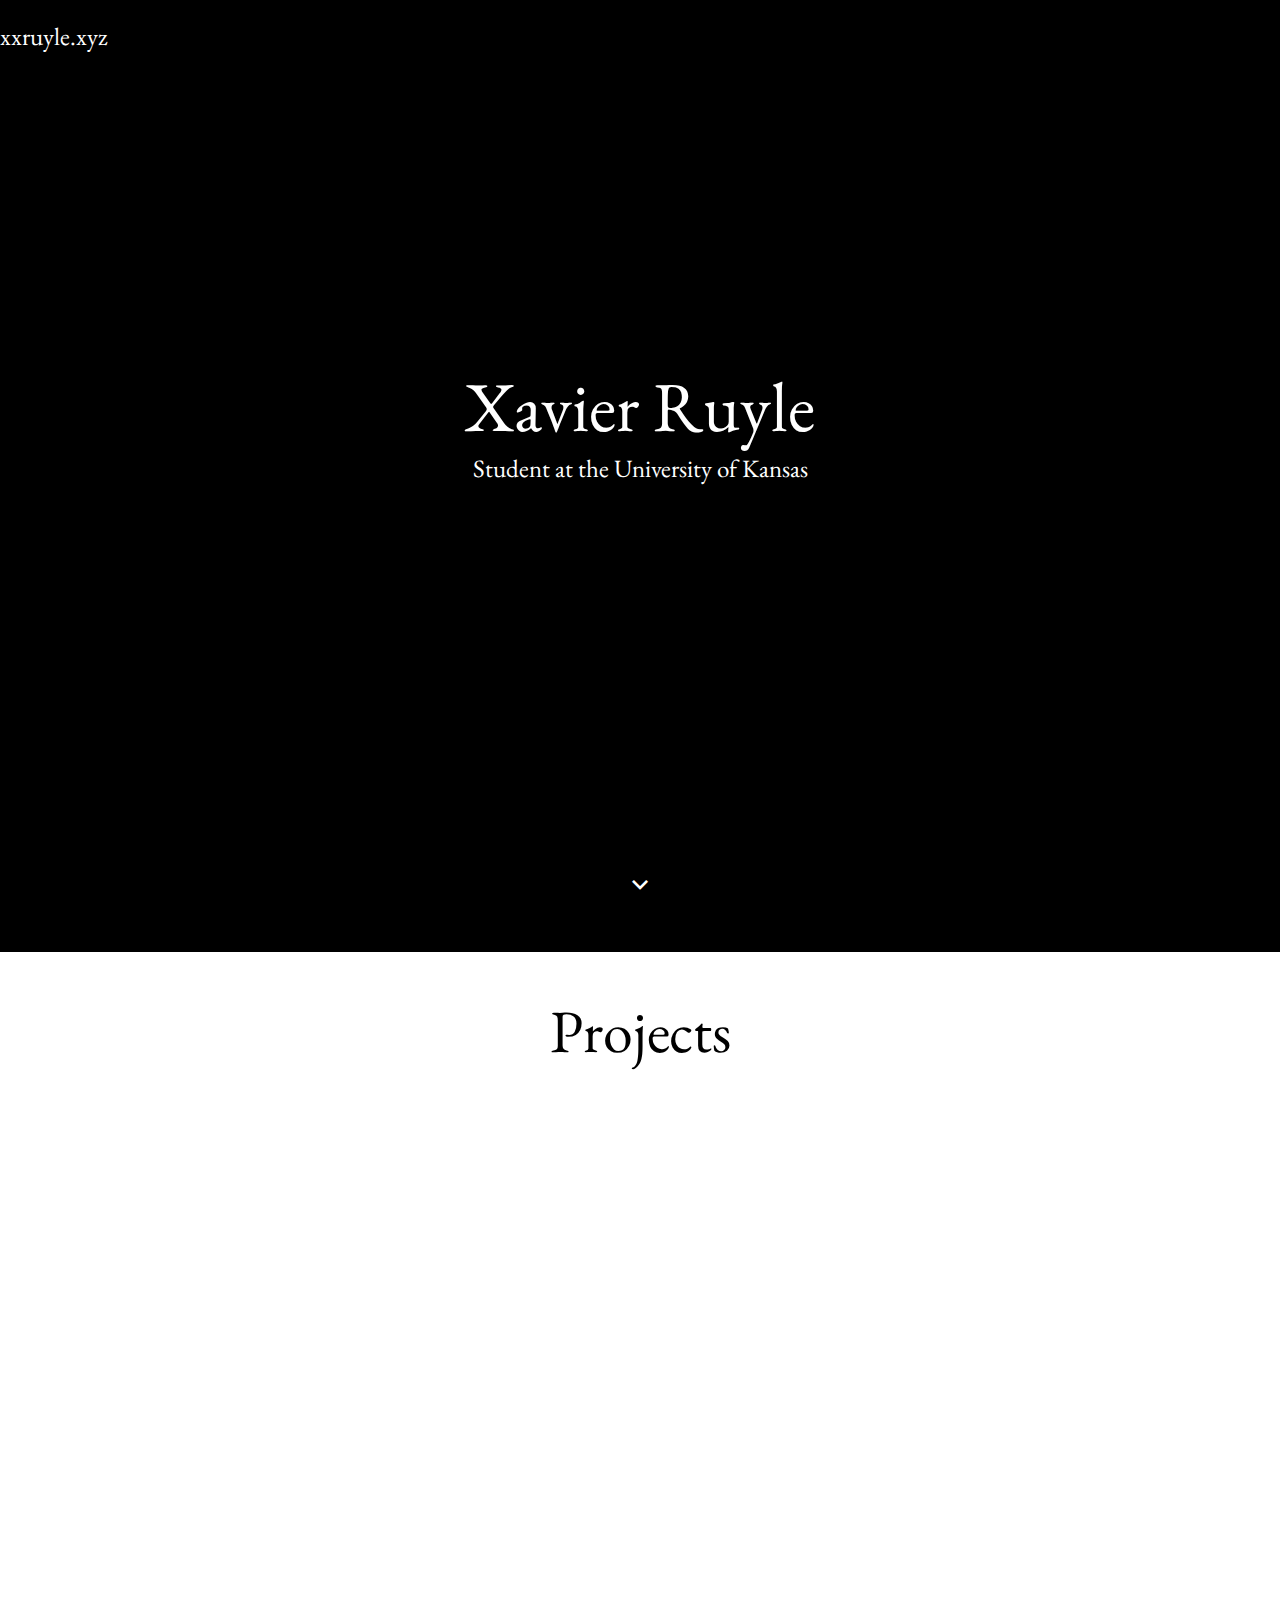
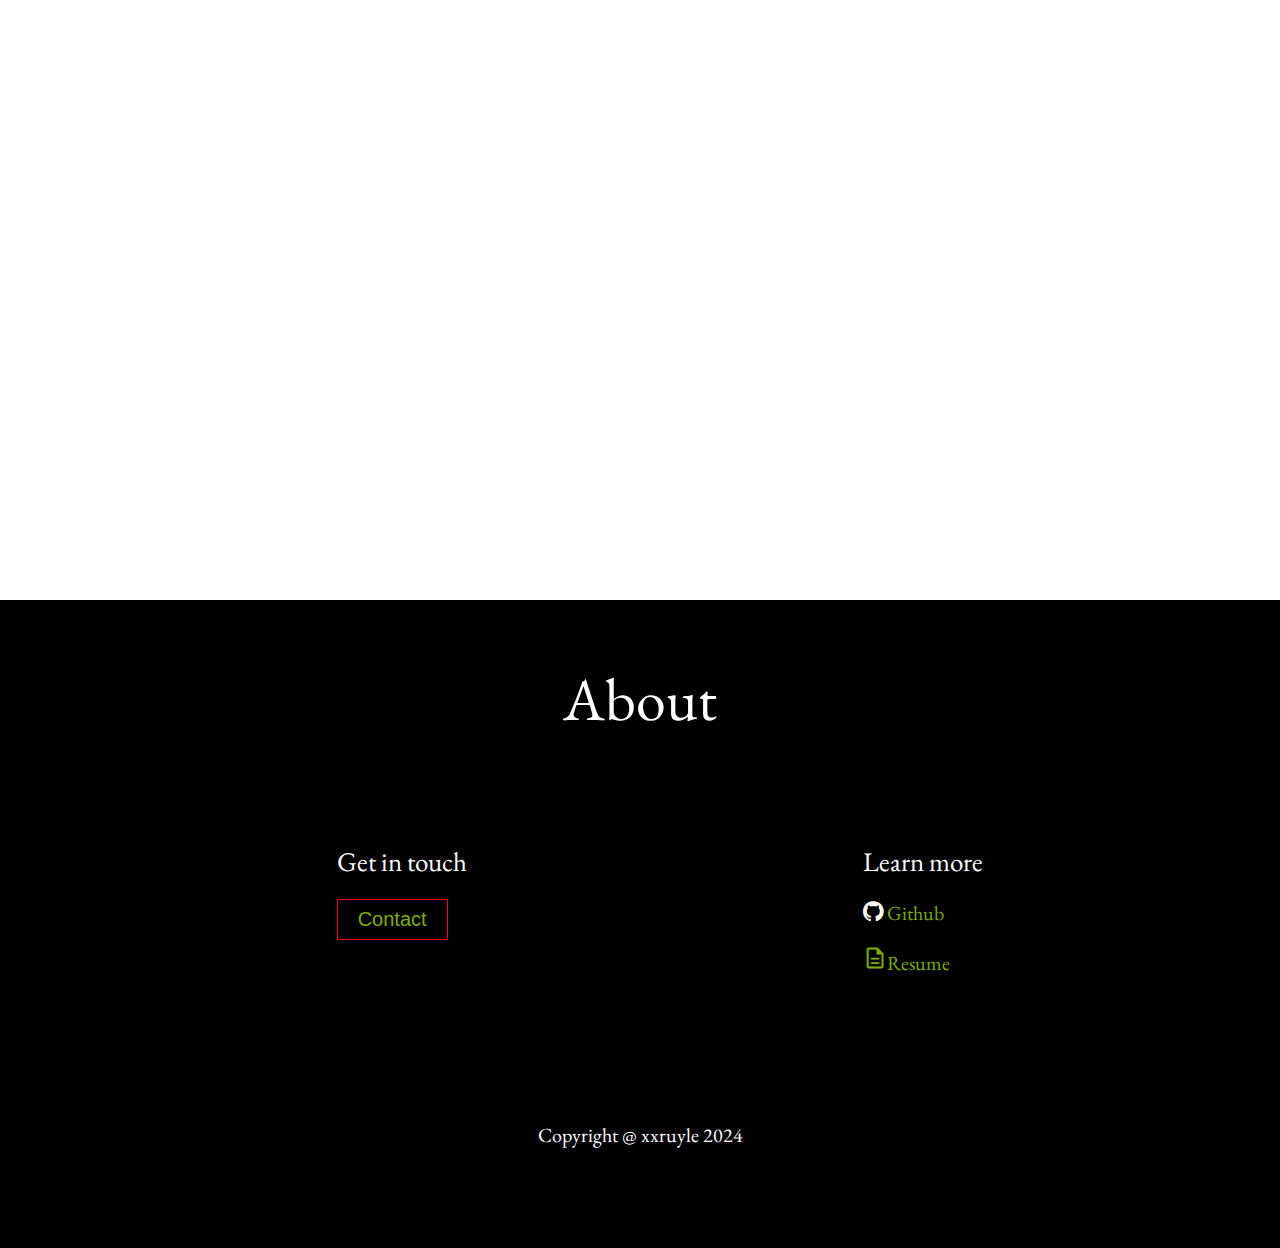
==== commit d90015df: "Fix unihive" ====
--- a/index.html
+++ b/index.html
@@ -60,6 +60,19 @@
                 <img class="project-img" src="res/delogy.png"> 
             </div> 
         </div>
+
+        <div class="project-display visible">     
+            <div class="project-info"> 
+                <div class="project-title"><a class="title-link" href="https://github.com/xxruyle/Delogy-game">UniHive</a></div>  
+                <div class="project-subtext">UniHive is what is happening on your campus academically.</div> 
+                <a href="https://github.com/xxruyle/unihive"><span id="material-link" class="material-symbols-outlined">link</span></a>
+            </div>
+
+            <div class="project-card">
+                <img class="project-img" src="res/unihive_course_page.png"> 
+            </div> 
+        </div>
+
 
         <div class="project-display visible">     
             <div class="project-info"> 
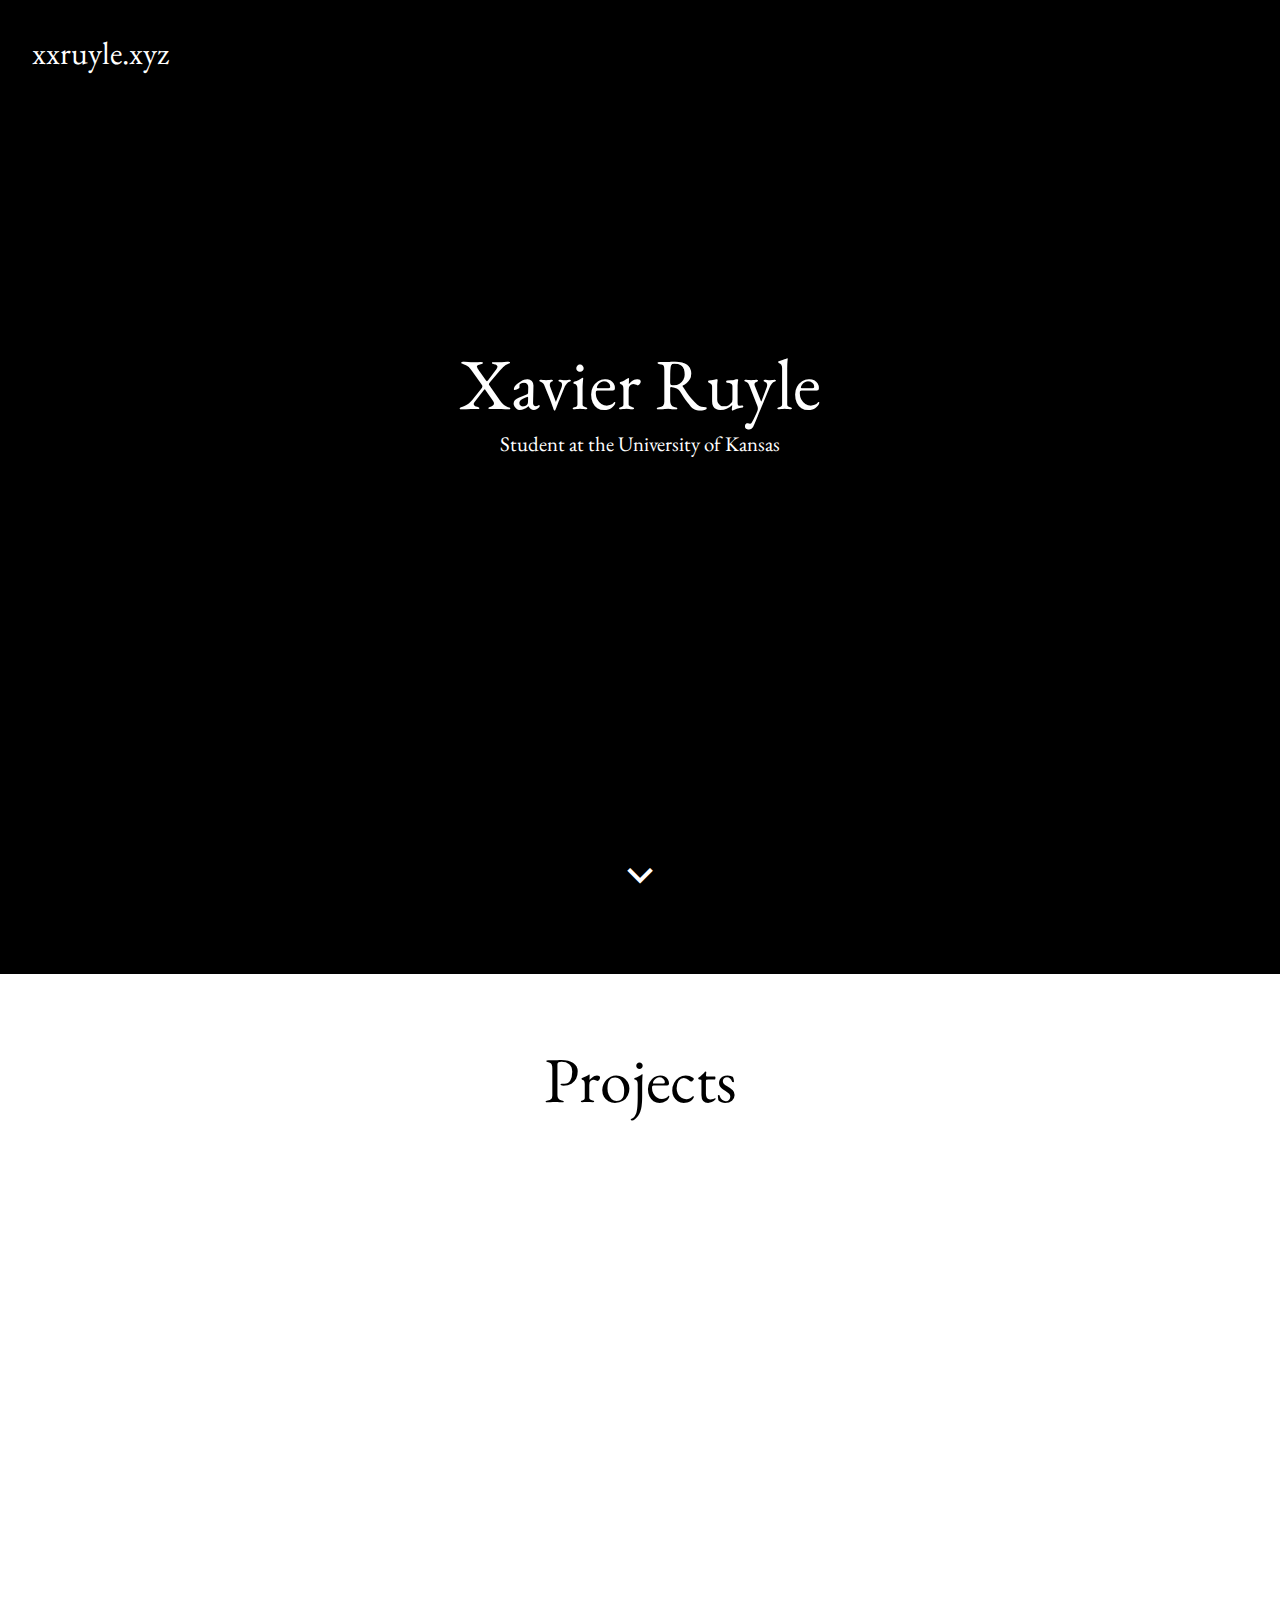
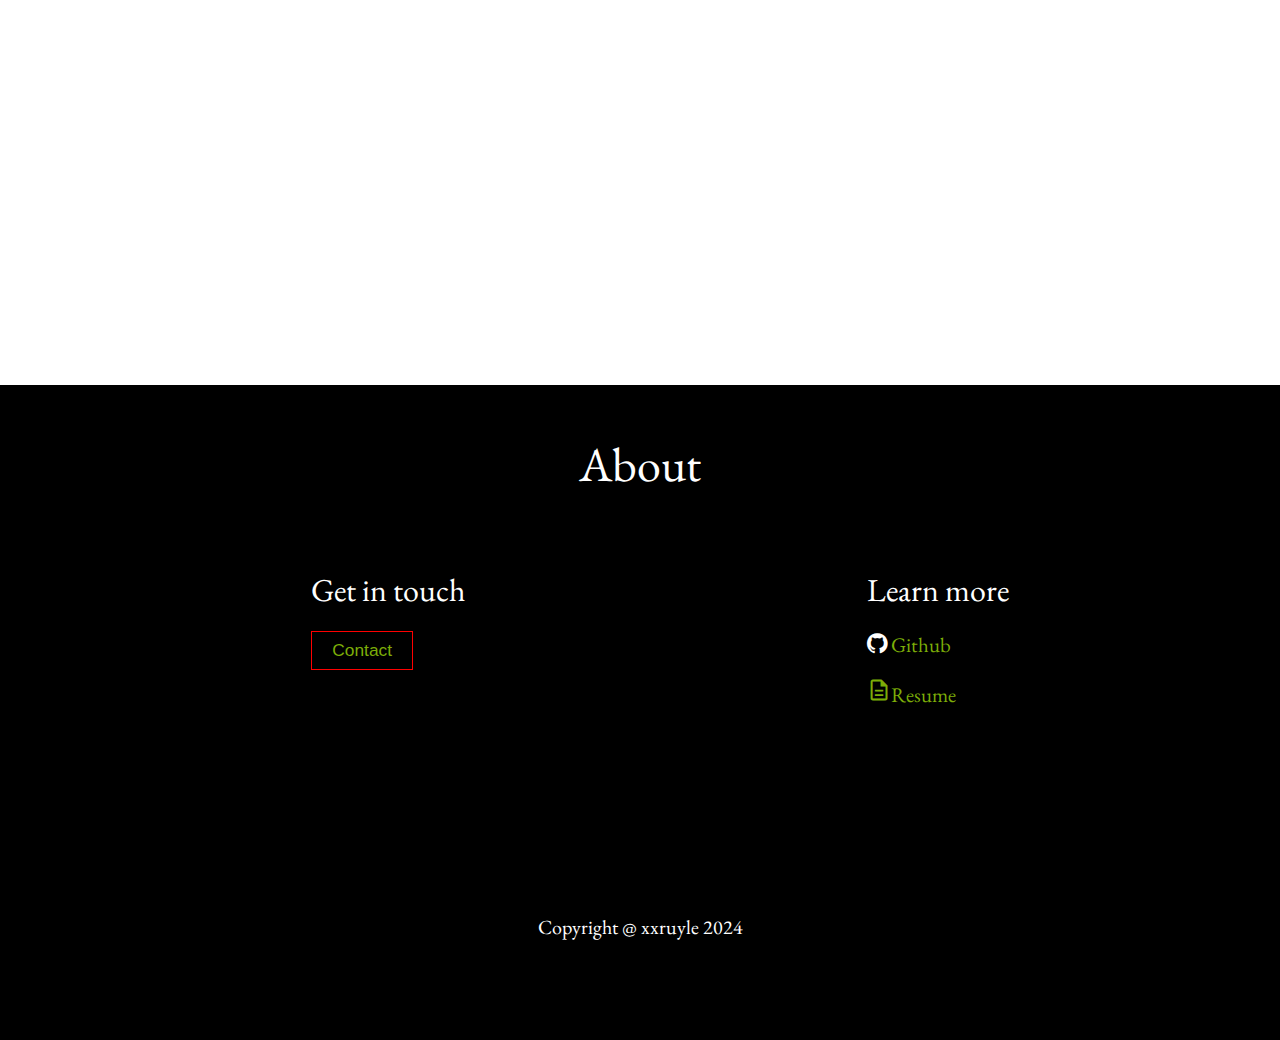
==== commit c9fa5814: "Add mobile responsiveness" ====
--- a/index.html
+++ b/index.html
@@ -40,7 +40,6 @@
             <div class="project-info"> 
                 <div class="project-title"><a class="title-link" href="https://github.com/xxruyle/RVox-Engine">RVox-Engine</a></div>  
                 <div class="project-subtext">RVox-Engine is a 3D Voxel Graphics Engine written in C++ using OpenGL.</div> 
-                <a href="https://github.com/xxruyle/RVox-Engine"><span id="material-link" class="material-symbols-outlined">link</span></a>
             </div>
 
             <div class="project-card">
@@ -52,8 +51,7 @@
         <div class="project-display visible">     
             <div class="project-info"> 
                 <div class="project-title"><a class="title-link" href="https://github.com/xxruyle/Delogy-game">Delogy</a></div>  
-                <div class="project-subtext">Delogy is a RPG, civ-sim game written in C++ using the <a href="https://www.raylib.com/"><i>Raylib</i></a> graphics library.</div> 
-                <a href="https://github.com/xxruyle/Delogy-game"><span id="material-link" class="material-symbols-outlined">link</span></a>
+                <div class="project-subtext">Delogy is a RPG, civ-sim game written in C++ using the Raylib graphics library.</div> 
             </div>
 
             <div class="project-card">
@@ -65,7 +63,6 @@
             <div class="project-info"> 
                 <div class="project-title"><a class="title-link" href="https://github.com/xxruyle/Delogy-game">UniHive</a></div>  
                 <div class="project-subtext">UniHive is what is happening on your campus academically.</div> 
-                <a href="https://github.com/xxruyle/unihive"><span id="material-link" class="material-symbols-outlined">link</span></a>
             </div>
 
             <div class="project-card">
@@ -78,7 +75,6 @@
             <div class="project-info"> 
                 <div class="project-title"><a class="title-link" href="https://github.com/xxruyle/Delogy-game">Librarify</a></div>  
                 <div class="project-subtext">A mock, book shopping, webapp made with React and GoogleBooks API</div> 
-                <a href="https://github.com/xxruyle/Librarify"><span id="material-link" class="material-symbols-outlined">link</span></a>
             </div>
 
             <div class="project-card">
@@ -90,8 +86,6 @@
             <div class="project-info"> 
                 <div class="project-title"><a class="title-link" href="https://github.com/xxruyle/bandcamp-download">BCDownload</a></div>  
                 <div class="project-subtext">BandcampDownload is a simple python script which downloads albums and songs from bandcamp in mp3 format. MP3 Files come with ID3 metadata.</div> 
-                <a href="https://github.com/xxruyle/bandcamp-download"><span id="material-link" class="material-symbols-outlined">link</span></a>
-
             </div>
 
             <div class="project-card">
@@ -104,8 +98,6 @@
             <div class="project-info"> 
                 <div class="project-title"><a class="title-link" href="https://github.com/xxruyle/recurMaze">MazeSolver</a></div>  
                 <div class="project-subtext">Maze generator and solver.</div> 
-                <a href="https://github.com/xxruyle/recurMaze"><span id="material-link" class="material-symbols-outlined">link</span></a>
-
             </div>
 
             <div class="project-card">
@@ -121,8 +113,6 @@
             <div class="project-info"> 
                 <div class="project-title"><a class="title-link" href="https://github.com/xxruyle/todoer">Todo List</a></div>  
                 <div class="project-subtext">A todo list which saves user info using Web Storage API.</div> 
-                <a href="https://github.com/xxruyle/todoer"><span id="material-link" class="material-symbols-outlined">link</span></a>
-
             </div>
 
             <div class="project-card">
@@ -136,8 +126,6 @@
             <div class="project-info"> 
                 <div class="project-title"><a class="title-link" href="https://github.com/xxruyle/isidore-bib">Isidore-Bib</a></div>  
                 <div class="project-subtext">A webapp for querying the bible with historical Christian commentary.</div> 
-                <a href="https://github.com/xxruyle/isidore-bib"><span id="material-link" class="material-symbols-outlined">link</span></a>
-
             </div>
 
             <div class="project-card">
@@ -150,7 +138,6 @@
             <div class="project-info"> 
                 <div class="project-title"><a class="title-link" href="https://github.com/xxruyle/basic-calculator">Calculator</a></div>   
                 <div class="project-subtext">A basic calculator which uses the Shunting Yard Algorithm.</div> 
-                <a href="https://github.com/xxruyle/basic-calculator"><span id="material-link" class="material-symbols-outlined">link</span></a>
             </div>
 
             <div class="project-card">
@@ -158,11 +145,6 @@
             </div> 
 
         </div>
-
-       
-
-
-        
 
 
         <div class="scroll"></div> 
--- a/styles.css
+++ b/styles.css
@@ -7,46 +7,41 @@
 
 a {
     text-decoration: none;
-    width: 0; 
 }
 
 a:hover {
     color: rgb(190, 190, 7);  
-    transition: 0.9s
+    transition: 0.9s;
 }
 
 a.title-link {
     text-decoration: none; 
-    color: #000
+    color: #000;
 }
 
 a.title-link:hover {
     color: #524343;
-    transition: 0.9s
-}
-
-
+    transition: 0.9s;
+}
 
 .header-container {
     background-color: black;
     color: #fff; 
-
-    display: flex; 
-    gap: 20px; 
-
-}
-
+    display: flex; 
+    gap: 2em; 
+    flex-wrap: wrap;
+}
 
 .header {
-    margin-top: 20px;
-    font-size: 25px;
-
+    margin-top: 1em;
+    font-size: 2em;
+    margin-left: 1em;
 }
 
 .logo {
-    width: 40px; 
-    margin-top: 20px;
-    margin-left: 20px;
+    width: 3em; 
+    margin-top: 2em;
+    margin-left: 2em;
     height: auto; 
 }
 
@@ -61,22 +56,21 @@
 }
 
 .hero {
-    margin-bottom: 160px;
+    margin-bottom: 16em;
 }
 
 .title, .title-sub {
-
     display: flex; 
     justify-content: center; 
     align-items: center;
 }
 
 .title {
-    font-size: 70px;
+    font-size: 4.5em;
 }
 
 .title-sub {
-    font-size: 25px;
+    font-size: 1.3em;
 }
 
 .material-symbols-outlined {
@@ -89,18 +83,14 @@
 
 #material-link {
     color: #000; 
-}
-
-
-
+    font-size: 0.5em;
+}
 
 #title-down {
-    font-size: 30px;
+    font-size: 3em;
     position: absolute;
     bottom: 0;
 }
-
-
 
 .projects-container {
     height: 100%; 
@@ -109,42 +99,34 @@
     flex-direction: column;
     justify-content: center; 
     align-items: center;
-
 }
 
 .project-container-title {
     display: flex; 
-    margin-top: 40px;
-    margin-bottom: 80px;
-    font-size: 60px;
-
+    margin-top: 1em;
+    margin-bottom: 1em;
+    font-size: 4em;
 }
 
 .project-display {
     display: flex; 
     justify-content: center;
-    max-height: 100vh; 
-
+    max-height: 200vh; 
     flex-wrap: wrap;
-
-    margin-bottom: 200px;
-
+    margin-bottom: 20em;
 }
 
 .project-info {
     display: flex; 
     flex-direction: column;
-    font-size: 40px;
+    font-size: 2.5em;
     flex: 0.3;
-
-    padding-right: 30px;
-
-
+    padding-right: 1em;
 }
 
 .project-subtext {
-    font-size: 18px;
-    width: 250px;
+    font-size: 0.45em;
+    width: 15em;
     text-align: wrap;
 }
 
@@ -152,14 +134,9 @@
     display: flex; 
     flex: 1; 
     justify-content: center; 
-
-    border-radius: 1px;
-    height: 450px; 
-    width: 800px;
-}
-
-
-
+    height: 30em; 
+    width: 50em;
+}
 
 .project-img {
     width: 100%;
@@ -167,55 +144,47 @@
     object-fit: cover;
 }
 
-
 .about-container {
     background-color: #000; 
     color: white; 
-
-    display: flex; 
-    flex-direction: column;
-    
+    display: flex; 
+    flex-direction: column;
 }
 
 .about-hero {
     display: flex; 
     justify-content: space-evenly;
-    margin-bottom: 100px;
+    margin-bottom: 10em;
 }
 
 .about-title {
     display: flex; 
     justify-content: center;
-    margin-top: 60px;
-    margin-bottom: 80px;
-    font-size: 60px;
+    margin-top: 1em;
+    margin-bottom: 1em;
+    font-size: 3em;
 }
 
 .about-link {
     color: rgb(124, 173, 8);
-    font-size: 20px;
+    font-size: 1.3em;
 }
 
 .info-container {
     list-style-type: none;
-    margin-left: 50px;
-    gap: 50px; 
+    margin-left: 5em;
+    gap: 5em; 
 }
 
 .info-title {
     list-style-type: none;
-    font-size: 27px; 
+    font-size: 2em; 
 }
 
 li {
     list-style-type: none;
     padding: 10px;
-
-}
-
-
-
-
+}
 
 .btn {
     color: white; 
@@ -223,9 +192,6 @@
     background-color: black;
     border: 0.5px solid  red; 
 }
-
-
-
 
 .footer {
     font-size: 20px;
@@ -234,7 +200,6 @@
     color: white; 
     display: flex;
     justify-content: center;
-
 }
 
 .hidden {
@@ -247,3 +212,62 @@
     visibility: visible; 
     transition: visibility 0s 0.5s, opacity 0.5s linear;
 }
+
+/* Responsive Design */
+@media (max-width: 768px) {
+    .header-container {
+        flex-direction: column;
+        align-items: center;
+    }
+    
+    .header, .logo {
+        margin: 0.5em;
+        text-align: center;
+    }
+
+    .title {
+        font-size: 3em;
+    }
+
+    .title-sub {
+        font-size: 1em;
+    }
+
+    .project-container-title {
+        font-size: 2.5em;
+    }
+
+    .project-info {
+        font-size: 2em;
+        padding-right: 0.5em;
+    }
+
+    .project-subtext {
+        font-size: 0.35em;
+        width: 15em;
+        text-align: center;
+        margin-bottom: 2em;
+    }
+
+    .project-title { 
+        display: flex;
+        justify-content: center;
+    } 
+
+    .project-display { 
+        flex-direction: column; 
+        align-items: center; 
+    } 
+
+
+    .project-card { 
+        width: 90%; 
+        height: auto;
+        margin-bottom: 0.2em; 
+    }
+
+    .about-title {
+        font-size: 2em;
+    }
+}
+
